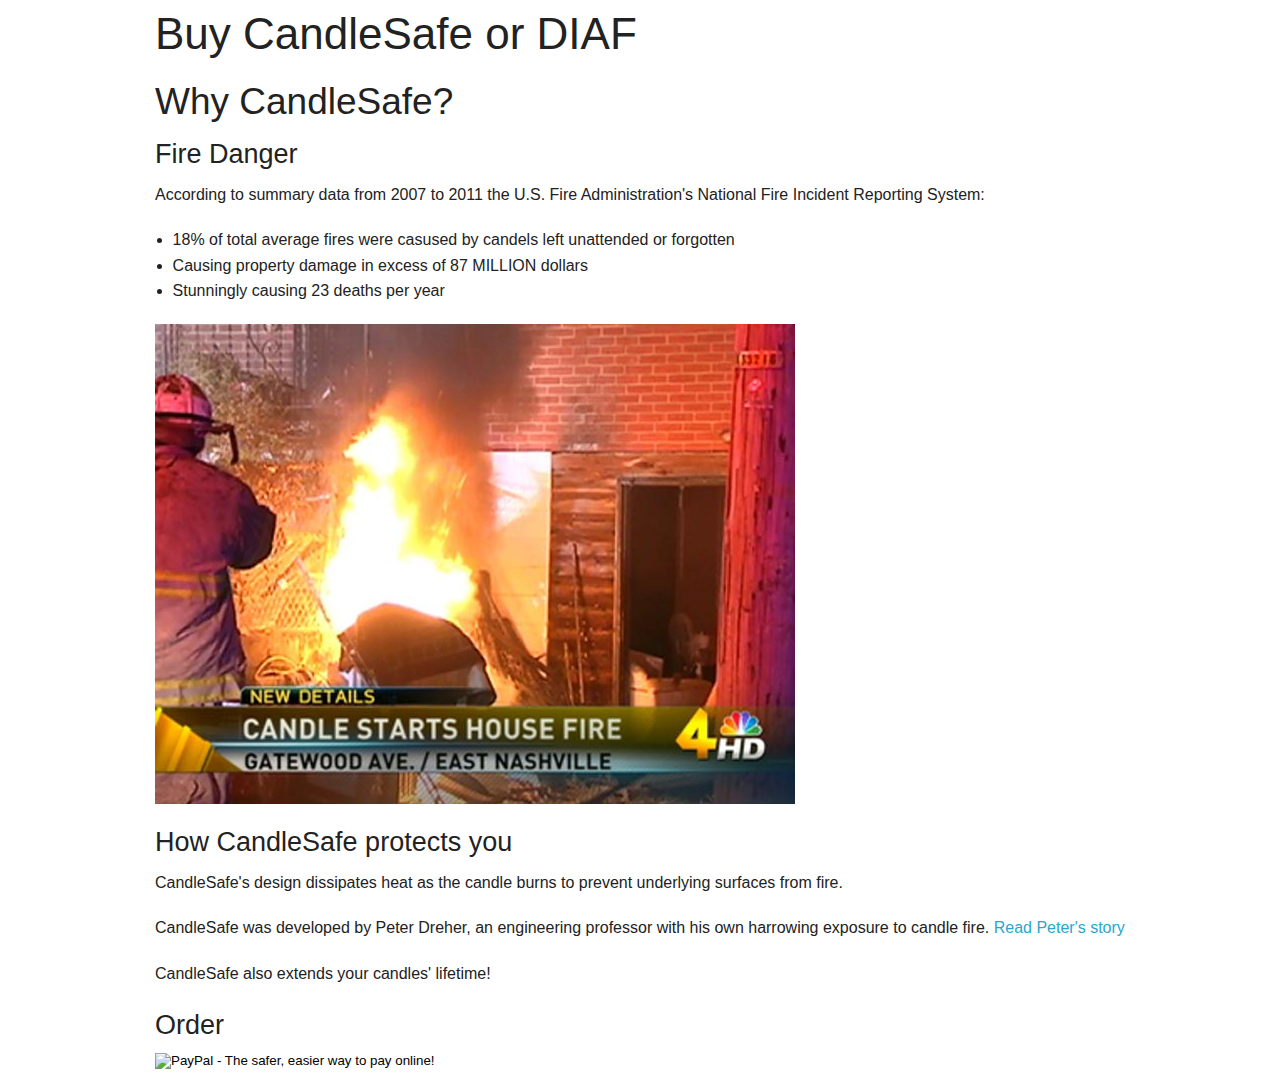
==== index.html @ 8c15b743 "added images" ====
<!doctype html>
<html class="no-js" lang="en">
  <head>
    <meta charset="utf-8" />
    <meta name="viewport" content="width=device-width, initial-scale=1.0" />
    <title>CandleSafe | Welcome</title>
    <link rel="stylesheet" href="css/foundation.css" />
    <script src="js/vendor/modernizr.js"></script>
  </head>
  <body>
    
    <div class="row">
      <div class="large-12 columns">
        <h1>Buy CandleSafe or DIAF</h1>
      </div>
    </div>
    
    <div class="row">
      <div class="large-12 columns">
        <h2>Why CandleSafe?</h2>
          <h3>Fire Danger</h3>
          <p>
          According to summary data from 2007 to 2011 the 
          U.S. Fire Administration's National Fire Incident Reporting System:
          <ul>
            <li>18% of total average fires were casused by candels left unattended or forgotten</li>
            <li>Causing property damage in excess of 87 MILLION dollars</li>
            <li>Stunningly causing 23 deaths per year</li>
          </ul>
          <img src="img/house fire 1.jpg" alt="News image: Candle causes house fire"></img>
          </p> 
          <h3>How CandleSafe protects you</h3>
          <p>CandleSafe's design dissipates heat as the candle burns
          to prevent underlying surfaces from fire.</p>
          <p>CandleSafe was developed by Peter Dreher, an engineering 
          professor with his own harrowing exposure to candle fire.
          <a href="">Read Peter's story</a>
           </p>
          <p>CandleSafe also extends your candles' lifetime!
          </p>
	        	  <h3>Order</h3>
	        	  <form action="https://www.paypal.com/cgi-bin/webscr" method="post" target="_top">
<input type="hidden" name="cmd" value="_s-xclick">
<input type="hidden" name="encrypted" value="-----BEGIN [base64]/rThGxox4tvaNajs5/fW5aGWT89pIpaOR5FAz/vbCfoxZYwm0j5lKzeY3lwnKjnrcAnr1asnTsLb60r8hqjAML9f7hF3N99t/N26qXnDW1a/35GDB02J5kDDAKMNSPpG3AcKhux9IeZbCXxxKNqaJWwG5OpvZcY75YjkrGpDELMAkGBSsOAwIaBQAwgfwGCSqGSIb3DQEHATAUBggqhkiG9w0DBwQIVr1YUUwdixKAgdi7j2sOBVm+vCXhFAZYm+EOY7REAl+YhX4wZd95Lal/cEPNQMtJr6wbZuYlfOintGjddIhawhjklfFAYzoUrWfOHxhj7deryNPX4A/Zt7LbNIYT9iJdkY1owR2KMJJICTdS66BHMkvOFxTehhUEDP/x4H0StTAIcqhxIEZ92nZuwd5jP4/C2wdl38kXwnPGZIabLgtmf63MCDAOYmsoVfHH0pfCtPw0G8wjnwg+J/vIHRryvfx0ACE8SAjKoxCAX6ctzA6R8+imKL8wDjzSOm7poqUh3/tD/[base64]/hJl66/RGqrj5rFb08sAABNTzDTiqqNpJeBsYs/[base64]/MA0GCSqGSIb3DQEBBQUAA4GBAIFfOlaagFrl71+jq6OKidbWFSE+Q4FqROvdgIONth+8kSK//Y/4ihuE4Ymvzn5ceE3S/[base64]/QSK9u86Q50ufuuv7P8lwlCv1qVWkVk2m4V6rpPItWVQrZ/d9vi3bPMJi6LlXGlzRlW/EuNzvgYuFoOh4FYcqz5wazeRa8+Tsu6Ym4PPImUy9d1pk2q1HqQLc0-----END PKCS7-----
">
<input type="image" src="https://www.paypalobjects.com/en_US/i/btn/btn_buynowCC_LG.gif" border="0" name="submit" alt="PayPal - The safer, easier way to pay online!">
<img alt="" border="0" src="https://www.paypalobjects.com/en_US/i/scr/pixel.gif" width="1" height="1">
</form>
      </div>
    </div>
    
    <script src="js/vendor/jquery.js"></script>
    <script src="js/foundation.min.js"></script>
    <script>
      $(document).foundation();
    </script>
  </body>
</html>
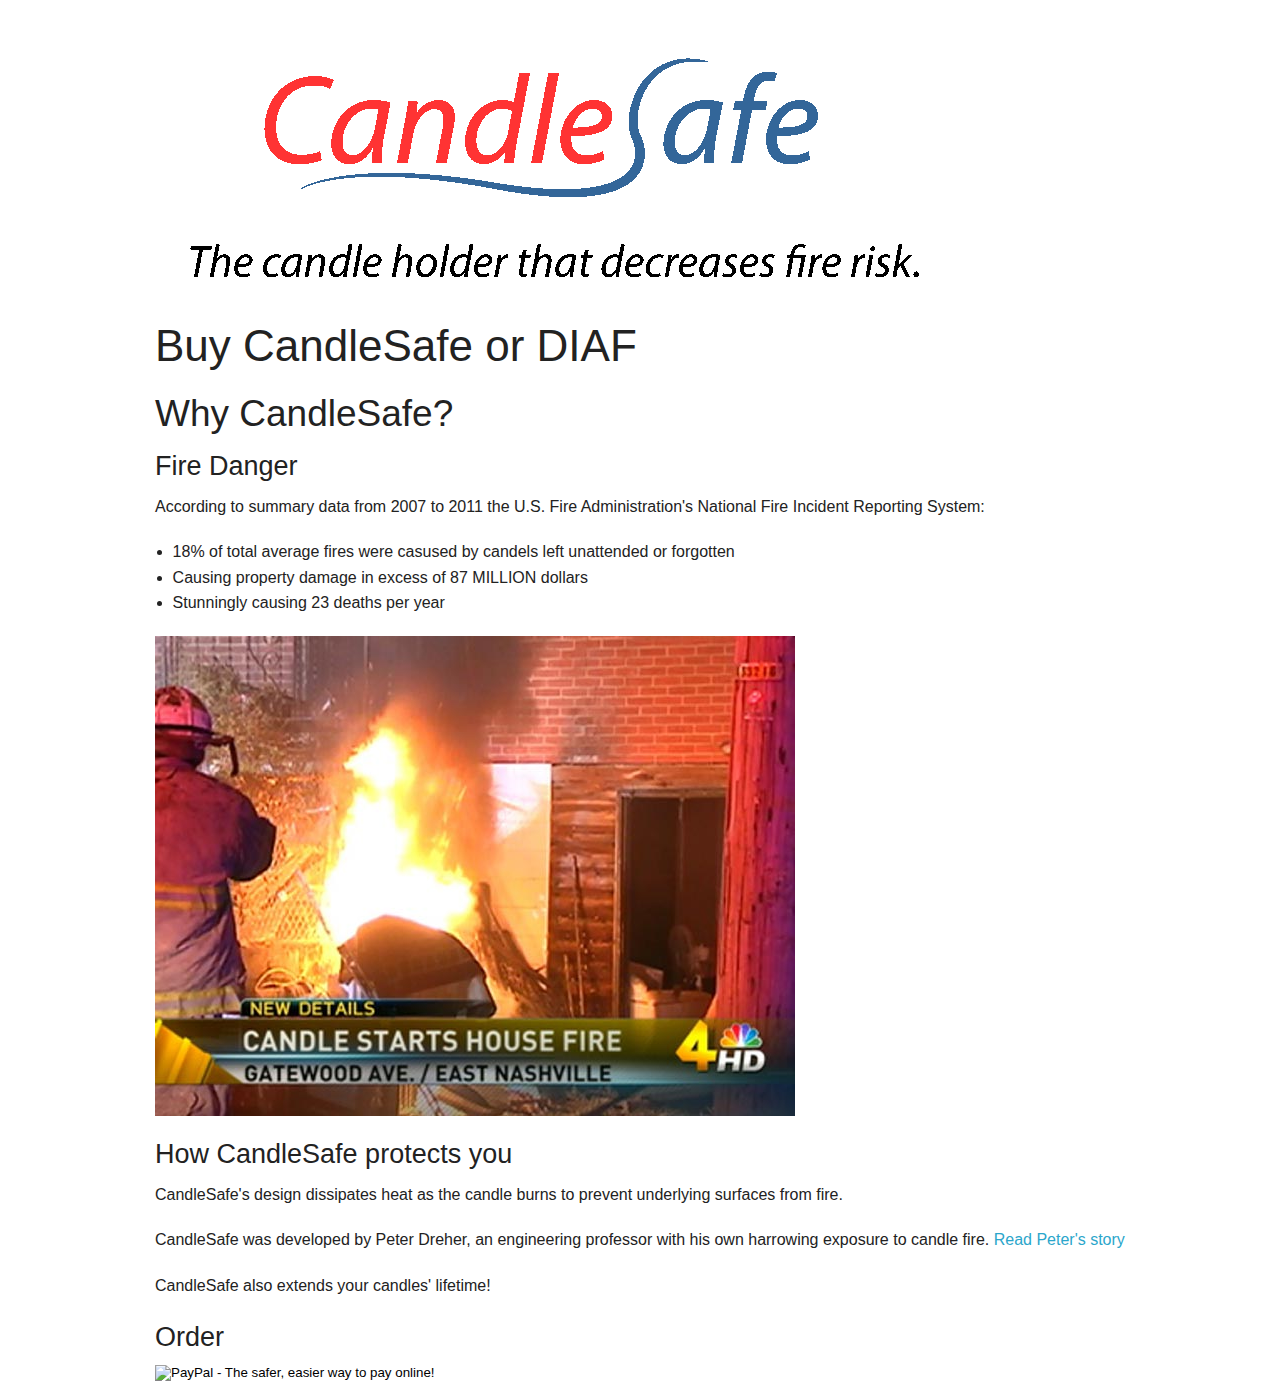
==== commit f528644f: "Fine, do not DIAF" ====
--- a/index.html
+++ b/index.html
@@ -11,11 +11,13 @@
     
     <div class="row">
       <div class="large-12 columns">
+        <img src="img/CandleSafeLogo.gif" 
+        alt="CandleSafe: The candle holder that decreases fire risk."/>
         <h1>Buy CandleSafe or DIAF</h1>
       </div>
     </div>
     
-    <div class="row">
+    <div class="row">	
       <div class="large-12 columns">
         <h2>Why CandleSafe?</h2>
           <h3>Fire Danger</h3>
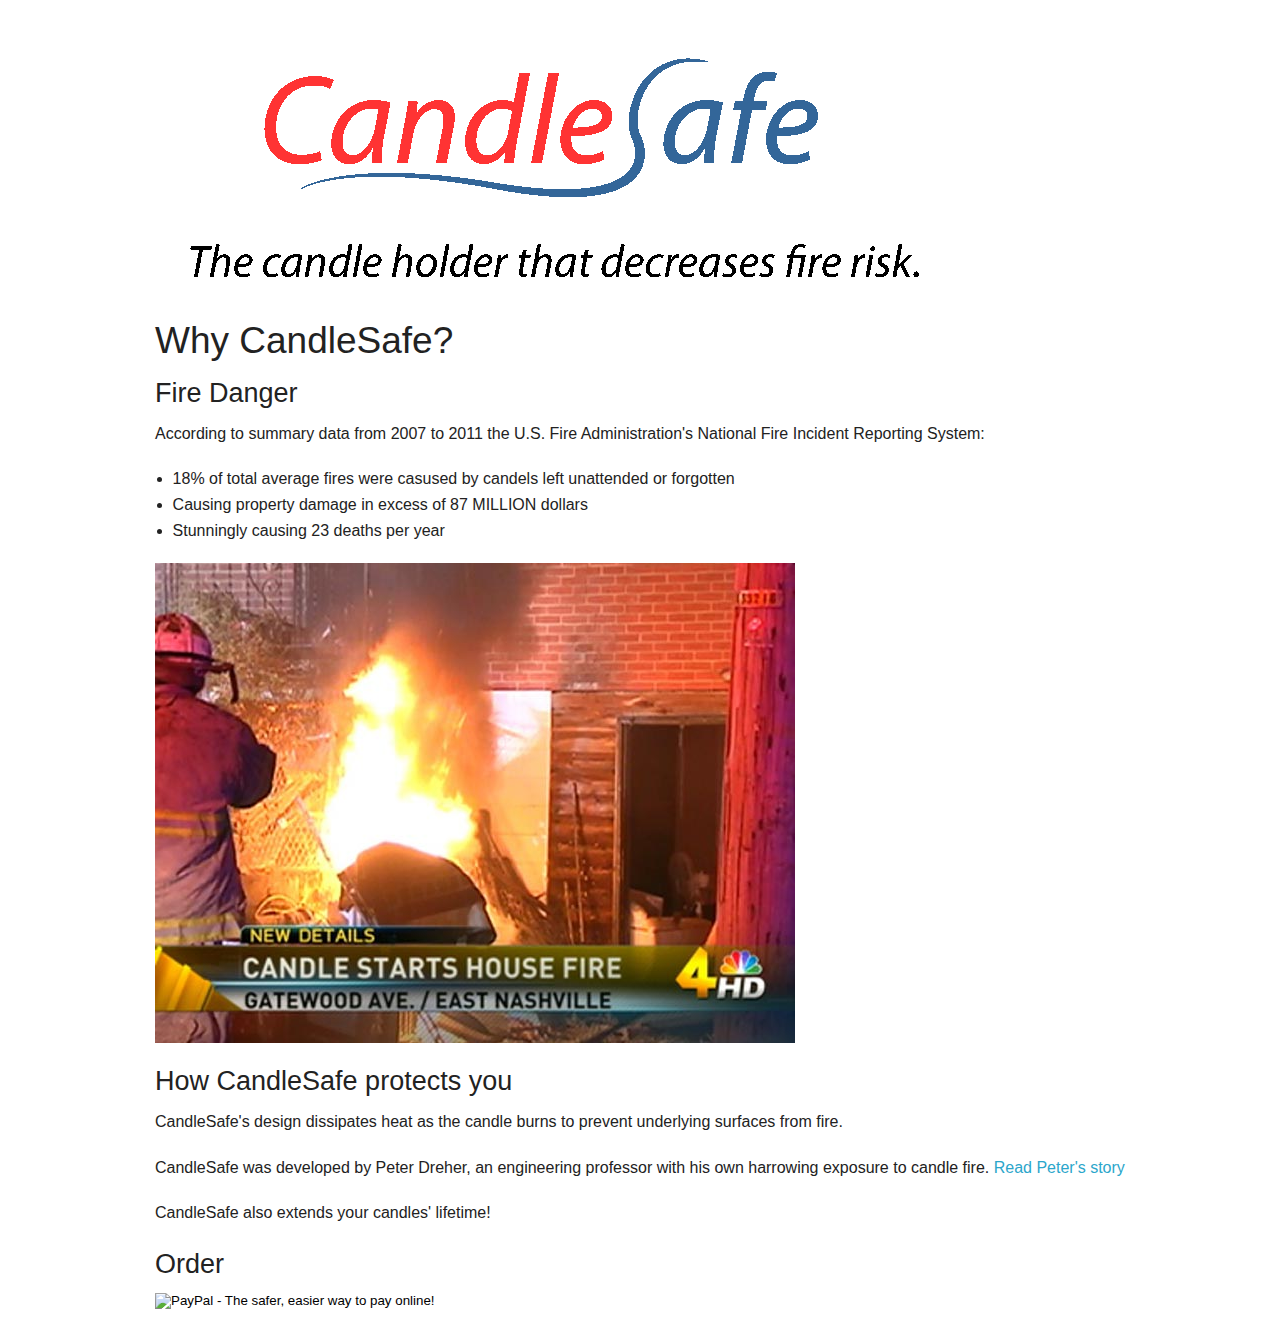
==== commit 98c75583: "oops, try again to remove DIAF" ====
--- a/index.html
+++ b/index.html
@@ -13,7 +13,6 @@
       <div class="large-12 columns">
         <img src="img/CandleSafeLogo.gif" 
         alt="CandleSafe: The candle holder that decreases fire risk."/>
-        <h1>Buy CandleSafe or DIAF</h1>
       </div>
     </div>
     
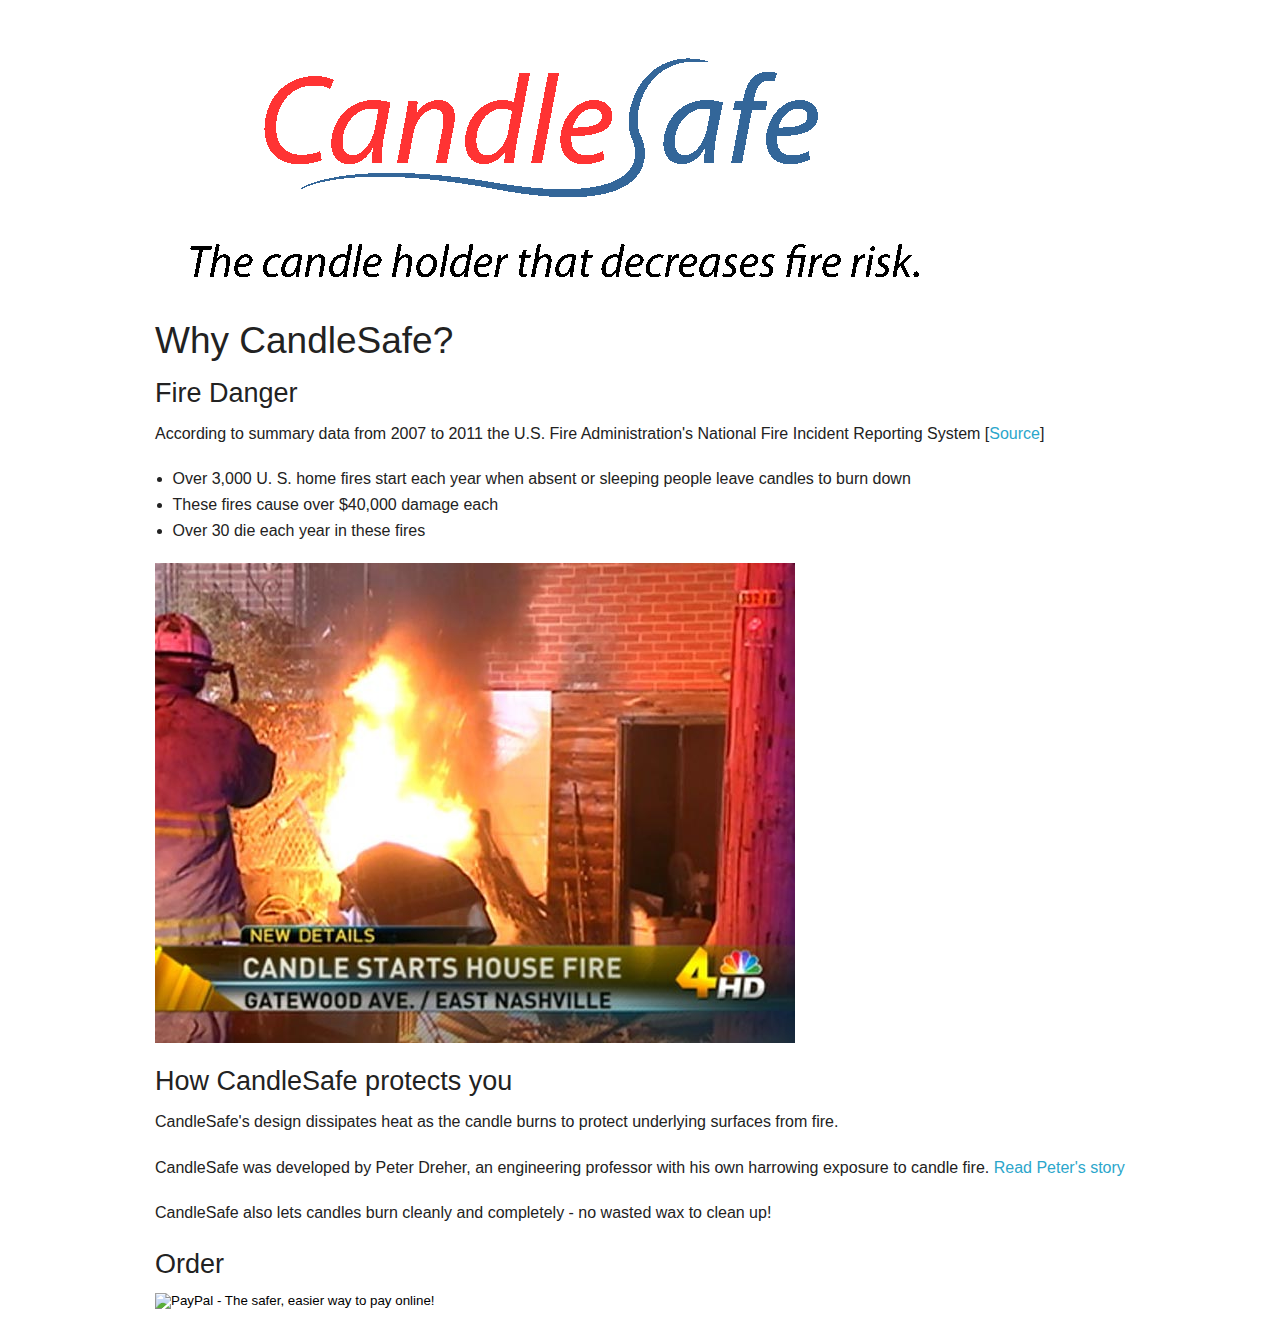
==== commit 23858326: "Added sleeping victim stats" ====
--- a/index.html
+++ b/index.html
@@ -22,22 +22,25 @@
           <h3>Fire Danger</h3>
           <p>
           According to summary data from 2007 to 2011 the 
-          U.S. Fire Administration's National Fire Incident Reporting System:
+          U.S. Fire Administration's National Fire Incident Reporting System
+          [<a href="http://www.nfpa.org/~/media/files/research/nfpa%20reports/major%20causes/oscandles.pdf">Source</a>]
           <ul>
-            <li>18% of total average fires were casused by candels left unattended or forgotten</li>
-            <li>Causing property damage in excess of 87 MILLION dollars</li>
-            <li>Stunningly causing 23 deaths per year</li>
+            <li>Over 3,000 U. S. home fires start each year when absent or sleeping
+            people leave candles to burn down</li>
+            <li>These fires cause over $40,000 damage each</li>
+            <li>Over 30 die each year in these fires</li>
           </ul>
           <img src="img/house fire 1.jpg" alt="News image: Candle causes house fire"></img>
           </p> 
           <h3>How CandleSafe protects you</h3>
           <p>CandleSafe's design dissipates heat as the candle burns
-          to prevent underlying surfaces from fire.</p>
+          to protect underlying surfaces from fire.</p>
           <p>CandleSafe was developed by Peter Dreher, an engineering 
           professor with his own harrowing exposure to candle fire.
           <a href="">Read Peter's story</a>
            </p>
-          <p>CandleSafe also extends your candles' lifetime!
+          <p>CandleSafe also lets candles burn cleanly and completely - 
+          no wasted wax to clean up!
           </p>
 	        	  <h3>Order</h3>
 	        	  <form action="https://www.paypal.com/cgi-bin/webscr" method="post" target="_top">
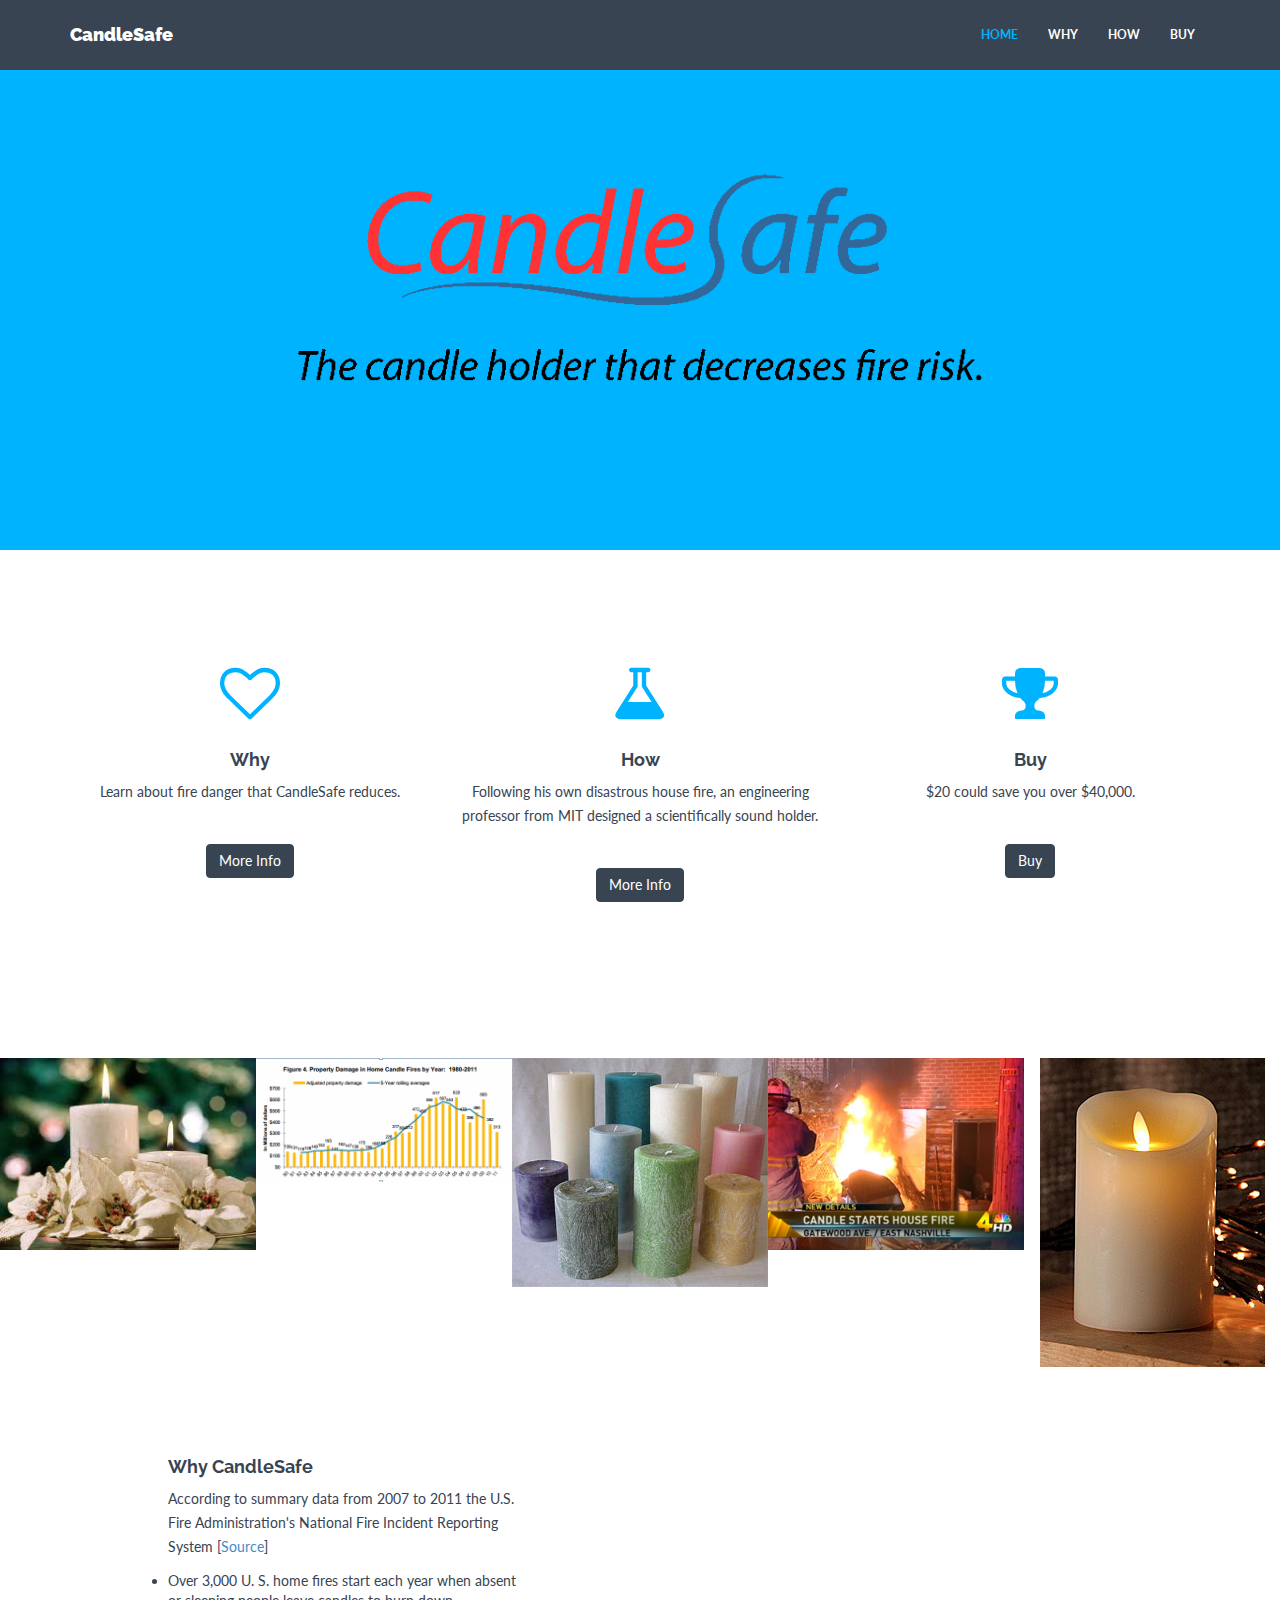
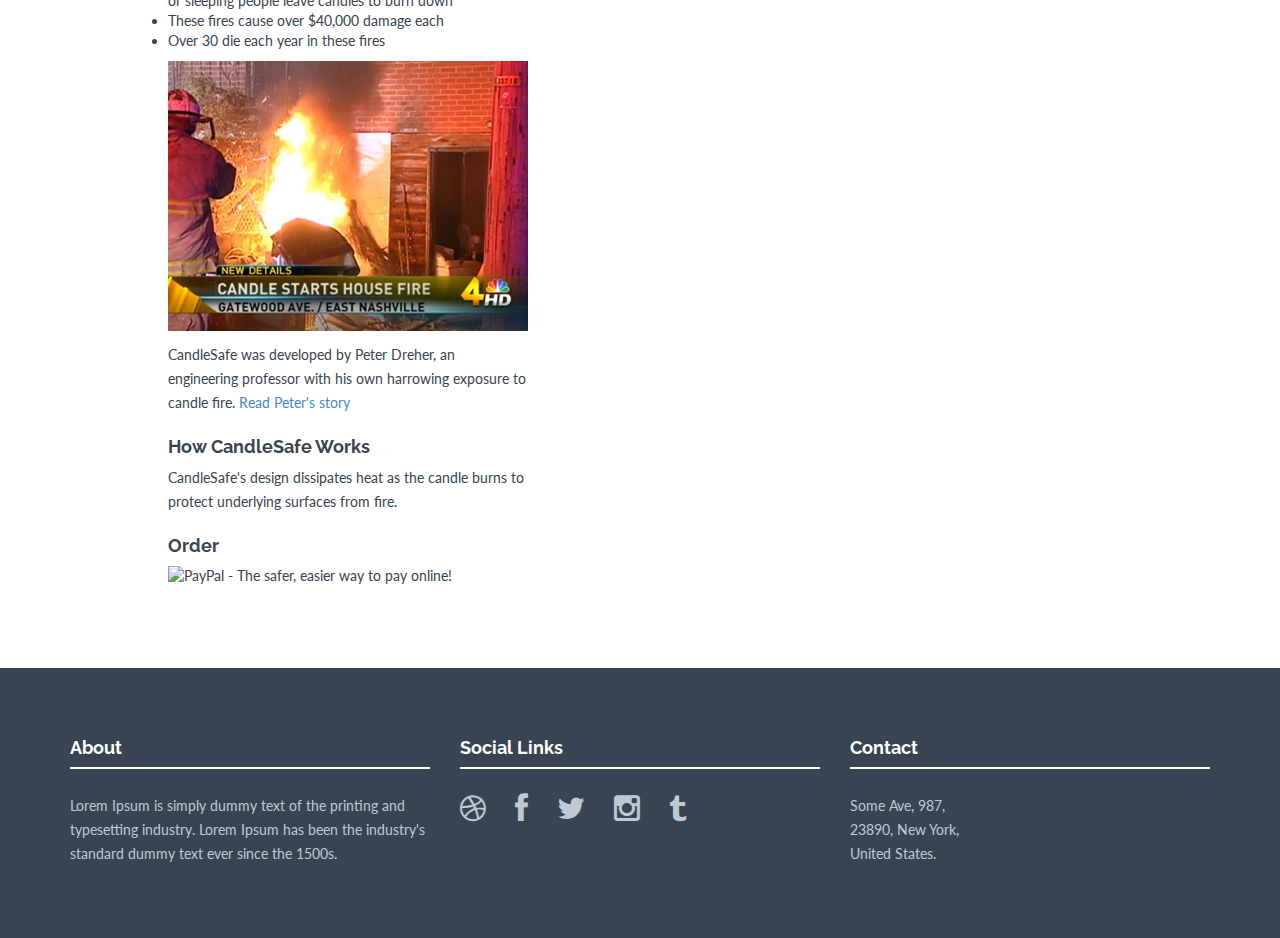
==== commit be5c4adf: "switched theme" ====
--- a/index.html
+++ b/index.html
@@ -1,25 +1,193 @@
-<!doctype html>
-<html class="no-js" lang="en">
+<!DOCTYPE html>
+<html lang="en">
   <head>
-    <meta charset="utf-8" />
-    <meta name="viewport" content="width=device-width, initial-scale=1.0" />
-    <title>CandleSafe | Welcome</title>
-    <link rel="stylesheet" href="css/foundation.css" />
-    <script src="js/vendor/modernizr.js"></script>
+    <meta charset="utf-8">
+    <meta http-equiv="X-UA-Compatible" content="IE=edge">
+    <meta name="viewport" content="width=device-width, initial-scale=1">
+    <meta name="description" content="">
+    <meta name="author" content="Catherine" >
+    <link rel="shortcut icon" href="assets/ico/favicon.ico">
+
+    <title>CandleSafe: The candle holder that decreases fire risk</title>
+
+    <!-- Bootstrap core CSS -->
+    <link href="assets/css/bootstrap.css" rel="stylesheet">
+
+    <!-- Custom styles for this template -->
+    <link href="assets/css/style.css" rel="stylesheet">
+    <link href="assets/css/font-awesome.min.css" rel="stylesheet">
+
+
+    <!-- Just for debugging purposes. Don't actually copy this line! -->
+    <!--[if lt IE 9]><script src="../../assets/js/ie8-responsive-file-warning.js"></script><![endif]-->
+
+    <!-- HTML5 shim and Respond.js IE8 support of HTML5 elements and media queries -->
+    <!--[if lt IE 9]>
+      <script src="https://oss.maxcdn.com/libs/html5shiv/3.7.0/html5shiv.js"></script>
+      <script src="https://oss.maxcdn.com/libs/respond.js/1.4.2/respond.min.js"></script>
+    <![endif]-->
+    
+    <script src="assets/js/modernizr.js"></script>
   </head>
+
   <body>
-    
-    <div class="row">
-      <div class="large-12 columns">
-        <img src="img/CandleSafeLogo.gif" 
-        alt="CandleSafe: The candle holder that decreases fire risk."/>
+
+    <!-- Fixed navbar -->
+    <div class="navbar navbar-default navbar-fixed-top" role="navigation">
+      <div class="container">
+        <div class="navbar-header">
+          <button type="button" class="navbar-toggle" data-toggle="collapse" data-target=".navbar-collapse">
+            <span class="sr-only">Toggle navigation</span>
+            <span class="icon-bar"></span>
+            <span class="icon-bar"></span>
+            <span class="icon-bar"></span>
+          </button>
+          <a class="navbar-brand" href="index.html">CandleSafe</a>
+        </div>
+        <div class="navbar-collapse collapse navbar-right">
+          <ul class="nav navbar-nav">
+            <li class="active"><a href="index.html">HOME</a></li>
+            <li><a href="#why">WHY</a></li>
+            <li><a href="#how">HOW</a></li>
+            <li><a href="#buy">BUY</a></li>
+          </ul>
+        </div><!--/.nav-collapse -->
       </div>
     </div>
-    
-    <div class="row">	
-      <div class="large-12 columns">
-        <h2>Why CandleSafe?</h2>
-          <h3>Fire Danger</h3>
+
+	<!-- *****************************************************************************************************************
+	 HEADERWRAP
+	 ***************************************************************************************************************** -->
+	<div id="headerwrap">
+	    <div class="container">
+			<div class="row">
+				<div class="col-lg-8 col-lg-offset-2">		
+		        <h1>				
+		        <img src="img/CandleSafeLogo.gif" 
+		        alt="CandleSafe: The candle holder that decreases fire risk."/>
+		        </h1>			
+				</div>
+			</div><!-- /row -->
+	    </div> <!-- /container -->
+	</div><!-- /headerwrap -->
+
+	<!-- *****************************************************************************************************************
+	 SERVICE LOGOS
+	 ***************************************************************************************************************** -->
+	 <div id="service">
+	 	<div class="container">
+ 			<div class="row centered">
+ 				<div class="col-md-4">
+ 					<i class="fa fa-heart-o"></i>
+ 					<h4>Why</h4>
+ 					<p>Learn about fire danger that CandleSafe reduces.</p>
+ 					<p><br/><a href="#why" class="btn btn-theme">More Info</a></p>
+ 				</div>
+ 				<div class="col-md-4">
+ 					<i class="fa fa-flask"></i>
+ 					<h4>How</h4>
+ 					<p>Following his own disastrous house fire, an engineering
+ 					professor from MIT designed a scientifically sound holder.
+ 					<p><br/><a href="#how" class="btn btn-theme">More Info</a></p>
+ 				</div>
+ 				<div class="col-md-4">
+ 					<i class="fa fa-trophy"></i>
+ 					<h4>Buy</h4>
+ 					<p>$20 could save you over $40,000.</p>
+ 					<p><br/><a href="#buy" class="btn btn-theme">Buy</a></p>
+ 				</div>		 				
+	 		</div>
+	 	</div><! --/container -->
+	 </div><! --/service -->
+	 
+	<!-- *****************************************************************************************************************
+	 PORTFOLIO SECTION
+	 ***************************************************************************************************************** -->
+	 <div id="portfoliowrap">
+
+        <div class="portfolio-centered">
+            <div class="recentitems portfolio">
+				<div class="portfolio-item graphic-design">
+					<div class="he-wrap tpl6">
+					<img src="img/candle 2.jpg" alt="">
+						<div class="he-view">
+							<div class="bg a0" data-animate="fadeIn">
+                                <h3 class="a1" data-animate="fadeInDown">Buy</h3>
+                                <a data-rel="prettyPhoto" href="img/candle 2.jpg" class="dmbutton a2" data-animate="fadeInUp"><i class="fa fa-search"></i></a>
+                                <a href="#buy" class="dmbutton a2" data-animate="fadeInUp"><i class="fa fa-link"></i></a>
+                        	</div><!-- he bg -->
+						</div><!-- he view -->		
+					</div><!-- he wrap -->
+				</div><!-- end col-12 -->
+                            
+                <div class="portfolio-item web-design">
+                    <div class="he-wrap tpl6">
+					<img src="img/property_damage.gif" alt="Property damage from candle fires">
+						<div class="he-view">
+							<div class="bg a0" data-animate="fadeIn">
+                                <h3 class="a1" data-animate="fadeInDown">Why</h3>
+                                <a data-rel="prettyPhoto" href="img/property_damage.gif" class="dmbutton a2" data-animate="fadeInUp"><i class="fa fa-search"></i></a>
+                                <a href="#why" class="dmbutton a2" data-animate="fadeInUp"><i class="fa fa-link"></i></a>
+                        	</div><!-- he bg -->
+						</div><!-- he view -->		
+					</div><!-- he wrap -->
+				</div><!-- end col-12 -->
+        
+                <div class="portfolio-item graphic-design">
+                    <div class="he-wrap tpl6">
+					<img src="img/candle 3.jpg" alt="">
+						<div class="he-view">
+							<div class="bg a0" data-animate="fadeIn">
+                                <h3 class="a1" data-animate="fadeInDown">Buy</h3>
+                                <a data-rel="prettyPhoto" href="img/candle 3.jpg" class="dmbutton a2" data-animate="fadeInUp"><i class="fa fa-search"></i></a>
+                                <a href="#buy" class="dmbutton a2" data-animate="fadeInUp"><i class="fa fa-link"></i></a>
+                        	</div><!-- he bg -->
+						</div><!-- he view -->		
+					</div><!-- he wrap -->
+				</div><!-- end col-12 -->
+        
+                <div class="portfolio-item graphic-design">
+                    <div class="he-wrap tpl6">
+					<img src="img/house fire 1.jpg" alt="">
+						<div class="he-view">
+							<div class="bg a0" data-animate="fadeIn">
+                                <h3 class="a1" data-animate="fadeInDown">Why</h3>
+                                <a data-rel="prettyPhoto" href="img/house fire 1.jpg" class="dmbutton a2" data-animate="fadeInUp"><i class="fa fa-search"></i></a>
+                                <a href="#why" class="dmbutton a2" data-animate="fadeInUp"><i class="fa fa-link"></i></a>
+                        	</div><!-- he bg -->
+						</div><!-- he view -->		
+					</div><!-- he wrap -->
+				</div><!-- end col-12 -->
+                                        
+                <div class="portfolio-item books">
+                    <div class="he-wrap tpl6">
+					<img src="img/candle - nice.jpg" alt="">
+						<div class="he-view">
+							<div class="bg a0" data-animate="fadeIn">
+                                <h3 class="a1" data-animate="fadeInDown">Buy</h3>
+                                <a data-rel="prettyPhoto" href="img/candle - nice.jpg" class="dmbutton a2" data-animate="fadeInUp"><i class="fa fa-search"></i></a>
+                                <a href="#buy" class="dmbutton a2" data-animate="fadeInUp"><i class="fa fa-link"></i></a>
+                        	</div><!-- he bg -->
+						</div><!-- he view -->		
+					</div><!-- he wrap -->
+				</div><!-- end col-12 -->
+                                    
+                    
+            </div><!-- portfolio -->
+        </div><!-- portfolio container -->
+	 </div><!--/Portfoliowrap -->
+	 
+	 
+	<!-- *****************************************************************************************************************
+	 MIDDLE CONTENT
+	 ***************************************************************************************************************** -->
+
+	 <div class="container mtb">
+	 
+	 	<div class="row">
+	 		<div class="col-lg-4 col-lg-offset-1" id="why">
+	 		   
+		 		<h4>Why CandleSafe</h4>
           <p>
           According to summary data from 2007 to 2011 the 
           U.S. Fire Administration's National Fire Incident Reporting System
@@ -32,17 +200,33 @@
           </ul>
           <img src="img/house fire 1.jpg" alt="News image: Candle causes house fire"></img>
           </p> 
-          <h3>How CandleSafe protects you</h3>
-          <p>CandleSafe's design dissipates heat as the candle burns
-          to protect underlying surfaces from fire.</p>
+          
           <p>CandleSafe was developed by Peter Dreher, an engineering 
           professor with his own harrowing exposure to candle fire.
           <a href="">Read Peter's story</a>
            </p>
-          <p>CandleSafe also lets candles burn cleanly and completely - 
-          no wasted wax to clean up!
-          </p>
-	        	  <h3>Order</h3>
+          
+       	</div>
+	 	</div><! --/row -->
+	 	
+
+	 	<div class="row">
+	 		<div class="col-lg-4 col-lg-offset-1" id="how">
+	 		   
+		 		<h4>How CandleSafe Works</h4>
+          
+          <p>CandleSafe's design dissipates heat as the candle burns
+          to protect underlying surfaces from fire.</p>
+          
+       	</div>
+	 	</div><! --/row -->
+	 	
+
+	 	<div class="row">
+	 		<div class="col-lg-4 col-lg-offset-1" id="buy">
+	 		   
+		 		<h4>Order</h4>
+          
 	        	  <form action="https://www.paypal.com/cgi-bin/webscr" method="post" target="_top">
 <input type="hidden" name="cmd" value="_s-xclick">
 <input type="hidden" name="encrypted" value="-----BEGIN [base64]/rThGxox4tvaNajs5/fW5aGWT89pIpaOR5FAz/vbCfoxZYwm0j5lKzeY3lwnKjnrcAnr1asnTsLb60r8hqjAML9f7hF3N99t/N26qXnDW1a/35GDB02J5kDDAKMNSPpG3AcKhux9IeZbCXxxKNqaJWwG5OpvZcY75YjkrGpDELMAkGBSsOAwIaBQAwgfwGCSqGSIb3DQEHATAUBggqhkiG9w0DBwQIVr1YUUwdixKAgdi7j2sOBVm+vCXhFAZYm+EOY7REAl+YhX4wZd95Lal/cEPNQMtJr6wbZuYlfOintGjddIhawhjklfFAYzoUrWfOHxhj7deryNPX4A/Zt7LbNIYT9iJdkY1owR2KMJJICTdS66BHMkvOFxTehhUEDP/x4H0StTAIcqhxIEZ92nZuwd5jP4/C2wdl38kXwnPGZIabLgtmf63MCDAOYmsoVfHH0pfCtPw0G8wjnwg+J/vIHRryvfx0ACE8SAjKoxCAX6ctzA6R8+imKL8wDjzSOm7poqUh3/tD/[base64]/hJl66/RGqrj5rFb08sAABNTzDTiqqNpJeBsYs/[base64]/MA0GCSqGSIb3DQEBBQUAA4GBAIFfOlaagFrl71+jq6OKidbWFSE+Q4FqROvdgIONth+8kSK//Y/4ihuE4Ymvzn5ceE3S/[base64]/QSK9u86Q50ufuuv7P8lwlCv1qVWkVk2m4V6rpPItWVQrZ/d9vi3bPMJi6LlXGlzRlW/EuNzvgYuFoOh4FYcqz5wazeRa8+Tsu6Ym4PPImUy9d1pk2q1HqQLc0-----END PKCS7-----
@@ -50,13 +234,142 @@
 <input type="image" src="https://www.paypalobjects.com/en_US/i/btn/btn_buynowCC_LG.gif" border="0" name="submit" alt="PayPal - The safer, easier way to pay online!">
 <img alt="" border="0" src="https://www.paypalobjects.com/en_US/i/scr/pixel.gif" width="1" height="1">
 </form>
-      </div>
-    </div>
-    
-    <script src="js/vendor/jquery.js"></script>
-    <script src="js/foundation.min.js"></script>
+          
+       	</div>
+	 	</div><! --/row -->
+	 	
+	 </div><! --/container -->
+
+	<!-- *****************************************************************************************************************
+	 FOOTER
+	 ***************************************************************************************************************** -->
+	 <div id="footerwrap">
+	 	<div class="container">
+		 	<div class="row">
+		 		<div class="col-lg-4">
+		 			<h4>About</h4>
+		 			<div class="hline-w"></div>
+		 			<p>Lorem Ipsum is simply dummy text of the printing and typesetting industry. Lorem Ipsum has been the industry's standard dummy text ever since the 1500s.</p>
+		 		</div>
+		 		<div class="col-lg-4">
+		 			<h4>Social Links</h4>
+		 			<div class="hline-w"></div>
+		 			<p>
+		 				<a href="#"><i class="fa fa-dribbble"></i></a>
+		 				<a href="#"><i class="fa fa-facebook"></i></a>
+		 				<a href="#"><i class="fa fa-twitter"></i></a>
+		 				<a href="#"><i class="fa fa-instagram"></i></a>
+		 				<a href="#"><i class="fa fa-tumblr"></i></a>
+		 			</p>
+		 		</div>
+		 		<div class="col-lg-4">
+		 			<h4>Contact</h4>
+		 			<div class="hline-w"></div>
+		 			<p>
+		 				Some Ave, 987,<br/>
+		 				23890, New York,<br/>
+		 				United States.<br/>
+		 			</p>
+		 		</div>
+		 	
+		 	</div><! --/row -->
+	 	</div><! --/container -->
+	 </div><! --/footerwrap -->
+	 
+    <!-- Bootstrap core JavaScript
+    ================================================== -->
+    <!-- Placed at the end of the document so the pages load faster -->
+    <script src="https://ajax.googleapis.com/ajax/libs/jquery/1.11.0/jquery.min.js"></script>
+    <script src="assets/js/bootstrap.min.js"></script>
+	<script src="assets/js/retina-1.1.0.js"></script>
+	<script src="assets/js/jquery.hoverdir.js"></script>
+	<script src="assets/js/jquery.hoverex.min.js"></script>
+	<script src="assets/js/jquery.prettyPhoto.js"></script>
+  	<script src="assets/js/jquery.isotope.min.js"></script>
+  	<script src="assets/js/custom.js"></script>
+
+
     <script>
-      $(document).foundation();
-    </script>
+// Portfolio
+(function($) {
+	"use strict";
+	var $container = $('.portfolio'),
+		$items = $container.find('.portfolio-item'),
+		portfolioLayout = 'fitRows';
+		
+		if( $container.hasClass('portfolio-centered') ) {
+			portfolioLayout = 'masonry';
+		}
+				
+		$container.isotope({
+			filter: '*',
+			animationEngine: 'best-available',
+			layoutMode: portfolioLayout,
+			animationOptions: {
+			duration: 750,
+			easing: 'linear',
+			queue: false
+		},
+		masonry: {
+		}
+		}, refreshWaypoints());
+		
+		function refreshWaypoints() {
+			setTimeout(function() {
+			}, 1000);   
+		}
+				
+		$('nav.portfolio-filter ul a').on('click', function() {
+				var selector = $(this).attr('data-filter');
+				$container.isotope({ filter: selector }, refreshWaypoints());
+				$('nav.portfolio-filter ul a').removeClass('active');
+				$(this).addClass('active');
+				return false;
+		});
+		
+		function getColumnNumber() { 
+			var winWidth = $(window).width(), 
+			columnNumber = 1;
+		
+			if (winWidth > 1200) {
+				columnNumber = 5;
+			} else if (winWidth > 950) {
+				columnNumber = 4;
+			} else if (winWidth > 600) {
+				columnNumber = 3;
+			} else if (winWidth > 400) {
+				columnNumber = 2;
+			} else if (winWidth > 250) {
+				columnNumber = 1;
+			}
+				return columnNumber;
+			}       
+			
+			function setColumns() {
+				var winWidth = $(window).width(), 
+				columnNumber = getColumnNumber(), 
+				itemWidth = Math.floor(winWidth / columnNumber);
+				
+				$container.find('.portfolio-item').each(function() { 
+					$(this).css( { 
+					width : itemWidth + 'px' 
+				});
+			});
+		}
+		
+		function setPortfolio() { 
+			setColumns();
+			$container.isotope('reLayout');
+		}
+			
+		$container.imagesLoaded(function () { 
+			setPortfolio();
+		});
+		
+		$(window).on('resize', function () { 
+		setPortfolio();          
+	});
+})(jQuery);
+</script>
   </body>
 </html>
--- a/assets/css/style.css
+++ b/assets/css/style.css
@@ -0,0 +1,460 @@
+/*	################################################################
+
+	Author: Carlos Alvarez
+	URL: http://alvarez.is
+
+	Project Name: SOLID - Bootstrap 3 Theme
+	Version: 1.0
+	URL: http://alvarez.is
+	
+################################################################# */ 
+@import url(http://fonts.googleapis.com/css?family=Raleway:400,700,900);
+@import url(http://fonts.googleapis.com/css?family=Lato:400,900);
+@import url("prettyPhoto.css") screen;
+@import url("hoverex-all.css") screen;
+
+/*	################################################################
+	1. GENERAL STRUCTURES
+################################################################# */
+	* { 
+		margin: 0;
+		padding: 0px;
+	} 
+
+body { 
+	background: #ffffff; 
+	margin: 0; 
+	height: 100%; 
+	color: #384452;
+	font-family: 'Lato', sans-serif;
+	font-weight: 400;
+	}
+
+h1, h2, h3, h4, h5, h6 {
+	font-family: 'Raleway', sans-serif;
+	font-weight: 700;
+}
+
+p { 
+	padding: 0; 
+	margin-bottom: 12px; 
+	font-family: 'Lato', sans-serif;
+	font-weight: 400;
+	font-size: 14px; 
+	line-height: 24px;
+	color: #384452; 
+	margin-top: 10px; 
+}
+
+img {
+	height: auto;
+	max-width: 100%;
+}
+
+a { 
+	padding: 0;
+	margin: 0;
+	text-decoration: none; 
+	-webkit-transition: background-color .4s linear, color .4s linear;
+	-moz-transition: background-color .4s linear, color .4s linear;
+	-o-transition: background-color .4s linear, color .4s linear;
+	-ms-transition: background-color .4s linear, color .4s linear;
+	transition: background-color .4s linear, color .4s linear;
+}
+a:hover,
+a:focus {
+  text-decoration: none;
+  color:#01b2fe;
+}
+
+::-moz-selection  {
+	color: #fff;
+	text-shadow:none;
+	background:#2B2E31;
+}
+::selection {
+	color: #fff;
+	text-shadow:none;
+	background:#2B2E31;
+}
+
+.centered {
+	text-align: center
+}
+
+/*	################################################################
+	BOOTSTRAP MODIFICATIONS & TWEAKS
+################################################################# */
+.navbar {
+	min-height: 70px;
+	padding-top: 10px;
+	margin-bottom: 0px;
+}
+
+.navbar-brand {
+	font-family: 'Raleway', sans-serif;
+	font-weight: 900;
+}
+
+.navbar-header .navbar-brand {
+	color: white;
+}
+
+.navbar-default .navbar-nav > li > a {
+	color: white;
+	font-weight: 700;
+	font-size: 12px;
+}
+
+.navbar-default .navbar-nav > li > a:hover {
+	color: #00b3fe;
+}
+
+.navbar-default .navbar-nav > .active > a, .navbar-default .navbar-nav > .active > a:hover, .navbar-default .navbar-nav > .active > a:focus {
+	color: #00b3fe;
+	background-color: transparent;
+}
+
+.navbar-default {
+	background-color: #384452;
+	border-color: transparent;
+}
+
+.dropdown-menu {
+	background: #384452;
+}
+
+.dropdown-menu > li > a {
+	color: white;
+	font-weight: 700;
+	font-size: 12px;
+}
+
+.btn-theme {
+  color: #fff;
+  background-color: #384452;
+  border-color: #384452;
+  margin: 4px;
+}
+.btn-theme:hover,
+.btn-theme:focus,
+.btn-theme:active,
+.btn-theme.active,
+.open .dropdown-toggle.btn-theme {
+  color: #fff;
+  background-color: #00b3fe;
+  border-color: #00b3fe;
+}
+
+.dmbutton:hover,
+.dmbutton:active,
+.dmbutton:focus{
+	color: #ffffff;
+	background-color: #222222;
+	border-color: #ffffff;
+}
+.dmbutton {
+	background:rgba(0, 0, 0, 0);
+	border: 1px solid #ffffff;
+	color: #ffffff;
+	-webkit-border-radius: 2px;
+	border-radius: 2px;
+	padding-top: 1.025rem;
+	padding-right: 2.25rem;
+	letter-spacing:0.85px;
+	padding-bottom: 1.0875rem;
+	padding-left: 2.25rem;
+	font-size: 1.55rem;
+	cursor: pointer;
+	font-weight: normal;
+	line-height: normal;
+	margin: 0 0 1.25rem;
+	text-decoration: none;
+	text-align: center;
+	display: inline-block;
+	-webkit-transition: background-color 300ms ease-out;
+	-moz-transition: background-color 300ms ease-out;
+	transition: background-color 300ms ease-out;
+	-webkit-appearance: none;
+	font-weight: normal !important;
+}
+
+.mtb {
+	margin-top: 80px;
+	margin-bottom: 80px;
+}
+
+.mb {
+	margin-bottom: 60px;
+}
+
+.mt {
+	margin-top: 60px;
+}
+
+.hline {
+	border-bottom: 2px solid #384452;
+}
+
+.hline-w {
+	border-bottom: 2px solid #ffffff;
+	margin-bottom: 25px;
+}
+/*	################################################################
+	SITE WRAPS
+################################################################# */
+
+#headerwrap {
+	background-color: #00b3fe;
+	min-height: 550px;
+	padding-top: 100px;
+	padding-bottom: 0px;
+	text-align: center;
+}
+
+#headerwrap h3, h5 {
+	color: white;
+	font-weight: 400;
+}
+
+#headerwrap h1 {
+	color: white;
+	margin-bottom: 25px;
+}
+
+#headerwrap .img-responsive {
+	margin: 0 auto;
+}
+
+/* Services Wrap */
+#service {
+	margin-top: 100px;
+	margin-bottom: 80px;
+}
+
+#service i {
+	color: #00b3fe;
+	font-size: 60px;
+	padding: 15px;
+}
+
+/* Portfolio Wrap */
+#portfoliowrap {
+	padding-top: 60px;
+	margin-bottom: 60px;
+	display: block;
+	text-align: center
+}
+
+#portfoliowrap h3 {
+	margin-bottom: 25px;
+}
+
+.portfolio {
+	padding:0 !important;
+	margin:0 !important;
+	display:block;
+}
+
+
+.portfolio-item .title:before {border-radius:0; display:none}
+.portfolio-item p {margin:0px 0 30px;}
+.portfolio-item h3 {margin:-10px 0 10px; font-size:16px; text-transform:uppercase;}
+
+
+.tpl6 h3
+{
+	color:#fff;
+	margin:0;
+	padding:40px 5px 0;
+	font-size:16px;
+	text-transform:uppercase;
+}
+.tpl6 .dmbutton
+{
+	display:inline-block;
+	margin:30px 5px 20px 5px;
+	font-size:13px;
+}
+
+.tpl6 .bg
+{
+	height:100%;
+	width:100%;
+	background-color:#00b3fe;
+	background-color:rgba(0,179,254,.9);
+	text-align:center;
+}
+
+/* Testimonials Wrap */
+#twrap {
+	background: url(../img/t-back.jpg) no-repeat center top;
+	margin-top: 0px;
+	padding-top:60px;
+	text-align:center;
+	background-attachment: relative;
+	background-position: center center;
+	min-height: 450px;
+	width: 100%;
+	
+    -webkit-background-size: 100%;
+    -moz-background-size: 100%;
+    -o-background-size: 100%;
+    background-size: 100%;
+
+    -webkit-background-size: cover;
+    -moz-background-size: cover;
+    -o-background-size: cover;
+    background-size: cover;
+}
+
+#twrap i {
+	font-size: 50px;
+	color: white;
+	margin-bottom: 25px;
+}
+
+#twrap p {
+	color: white;
+	font-size: 15px;
+	line-height: 30px;
+}
+
+/* clients logo */
+#cwrap {
+	background: #f7f7f7;
+	margin-top: 0px;
+	padding-top: 80px;
+	padding-bottom: 100px;
+}
+
+#cwrap h3 {
+	margin-bottom: 60px;
+}
+
+/* Footer */
+#footerwrap {
+	padding-top: 60px;
+	padding-bottom: 60px;
+	background: #384452;
+}
+
+#footerwrap p {
+	color: #bfc9d3;
+}
+
+#footerwrap h4 {
+	color: white;
+}
+
+#footerwrap i {
+	font-size: 30px;
+	color: #bfc9d3;
+	padding-right: 25px;
+}
+
+#footerwrap i:hover {
+	color: #00b3fe
+}
+
+/*	################################################################
+	PAGE CONFIGURATIONS
+################################################################# */
+/* General Tweaks */
+
+#blue {
+	background: #00b3fe;
+	margin-top: 60px;
+	margin-bottom: 60px;
+	padding-top: 25px;
+	padding-bottom: 25px;
+}
+
+#blue h3 {
+	color: white;
+	margin-left: 15px;
+}
+
+.ctitle {
+	color: #00b3fe;
+	font-weight: 700;
+	margin-bottom: 15px;
+}
+
+csmall {
+	font-size: 12px;
+	color: #b3b3b3;
+}
+csmall2 {
+	font-size: 12px;
+	color: #f39c12
+}
+
+.spacing {
+	margin-top: 40px;
+	margin-bottom: 40px;
+}
+
+.badge-theme {
+	background: #00b3fe;
+}
+
+/* Contact Page */
+#contactwrap {
+	background: url(../img/contact.jpg) no-repeat center top;
+	margin-top: -60px;
+	padding-top:0px;
+	text-align:center;
+	background-attachment: relative;
+	background-position: center center;
+	min-height: 400px;
+	width: 100%;
+	
+    -webkit-background-size: 100%;
+    -moz-background-size: 100%;
+    -o-background-size: 100%;
+    background-size: 100%;
+
+    -webkit-background-size: cover;
+    -moz-background-size: cover;
+    -o-background-size: cover;
+    background-size: cover;
+}
+
+/* Blog Page */
+.popular-posts { 
+	margin: 0px;
+	padding-left: 0px;
+	}
+	
+.popular-posts li {
+	list-style: none; 
+	margin-bottom: 20px; 
+	min-height: 70px;
+}
+.popular-posts li a, 
+.popular-posts li a:hover {
+	color:#2f2f2f; 
+	text-decoration: none;
+	}
+	
+.popular-posts li img {
+	float: left; 
+	margin-right: 20px;
+	}
+	
+.popular-posts li em {
+	font-family: 'Lato', sans-serif;
+	font-size: 12px;
+	color: #b3b3b3
+	}
+
+.popular-posts p {
+	line-height: normal;
+	margin-bottom: auto;
+}	
+
+.share i {
+	padding-right: 15px;
+	font-size: 18px;
+}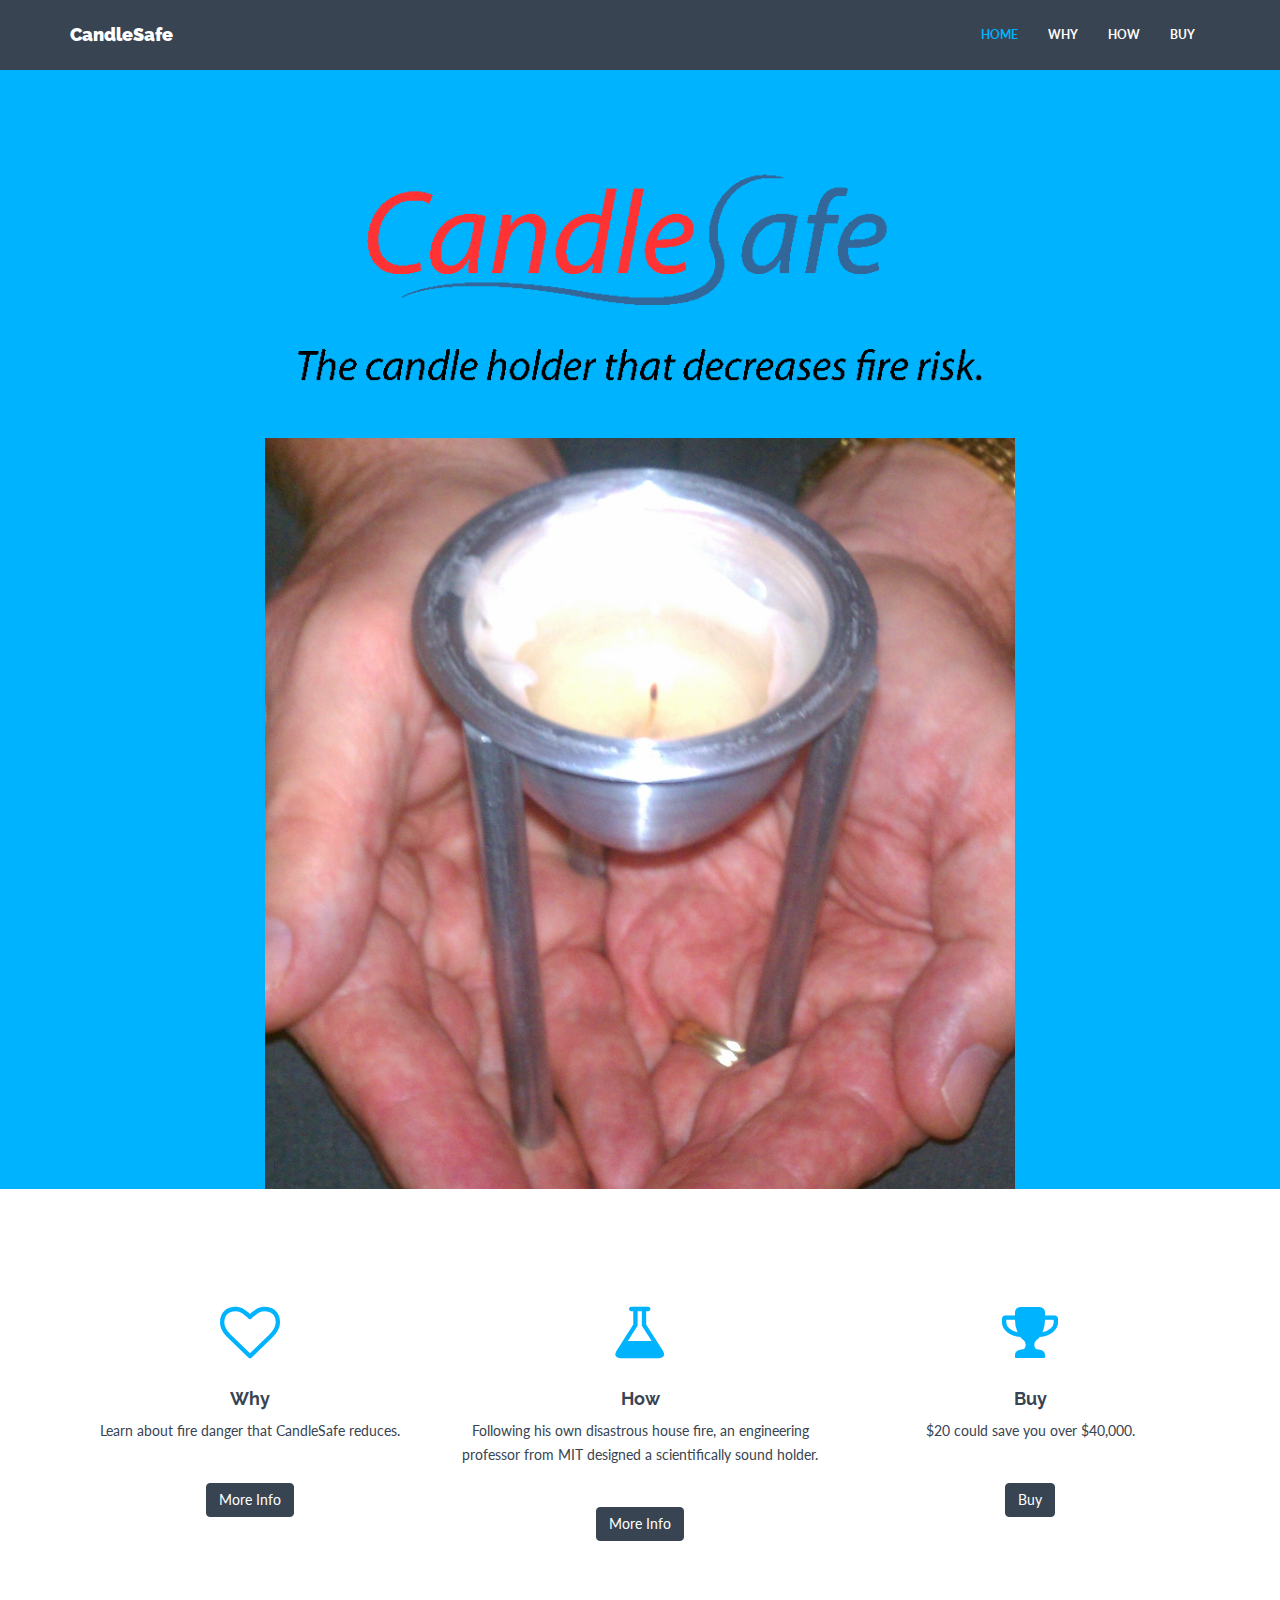
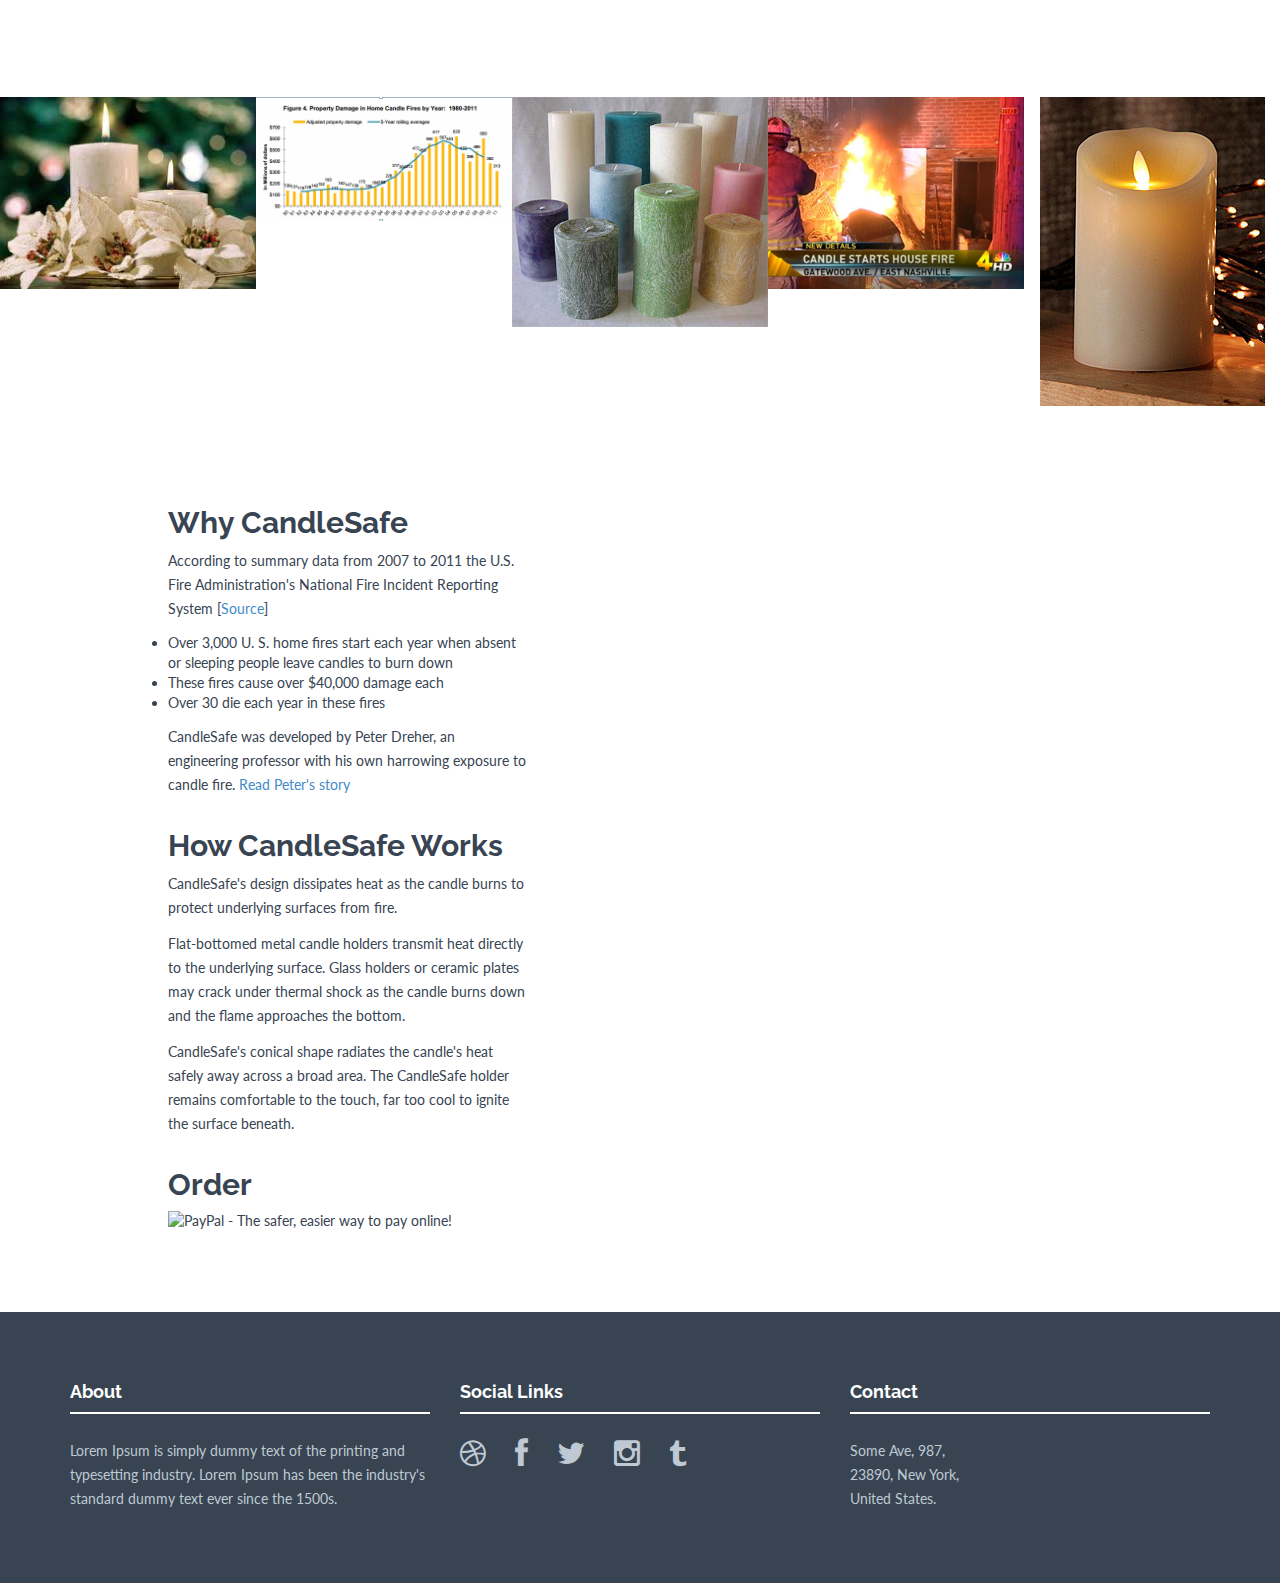
==== commit 0f224567: "Added a little explanatory text" ====
--- a/index.html
+++ b/index.html
@@ -65,7 +65,9 @@
 		        <h1>				
 		        <img src="img/CandleSafeLogo.gif" 
 		        alt="CandleSafe: The candle holder that decreases fire risk."/>
-		        </h1>			
+		        </h1>
+		        		        <img src="img/IMAG0103.jpg" 
+		        alt="CandleSafe prototype"/>
 				</div>
 			</div><!-- /row -->
 	    </div> <!-- /container -->
@@ -187,7 +189,7 @@
 	 	<div class="row">
 	 		<div class="col-lg-4 col-lg-offset-1" id="why">
 	 		   
-		 		<h4>Why CandleSafe</h4>
+		 		<h2>Why CandleSafe</h2>
           <p>
           According to summary data from 2007 to 2011 the 
           U.S. Fire Administration's National Fire Incident Reporting System
@@ -197,8 +199,7 @@
             people leave candles to burn down</li>
             <li>These fires cause over $40,000 damage each</li>
             <li>Over 30 die each year in these fires</li>
-          </ul>
-          <img src="img/house fire 1.jpg" alt="News image: Candle causes house fire"></img>
+          </ul>
           </p> 
           
           <p>CandleSafe was developed by Peter Dreher, an engineering 
@@ -213,11 +214,21 @@
 	 	<div class="row">
 	 		<div class="col-lg-4 col-lg-offset-1" id="how">
 	 		   
-		 		<h4>How CandleSafe Works</h4>
+		 		<h2>How CandleSafe Works</h2>
           
           <p>CandleSafe's design dissipates heat as the candle burns
           to protect underlying surfaces from fire.</p>
           
+          <p>Flat-bottomed metal candle holders transmit heat directly 
+          to the underlying surface.  Glass holders or ceramic plates
+          may crack under thermal shock as the candle burns down and
+          the flame approaches the bottom.</p> 
+          
+          <p>CandleSafe's conical shape radiates the candle's heat 
+          safely away across a broad area.  The CandleSafe holder remains
+          comfortable to the touch, far too cool to ignite the surface
+          beneath.  
+          </p>
        	</div>
 	 	</div><! --/row -->
 	 	
@@ -225,7 +236,7 @@
 	 	<div class="row">
 	 		<div class="col-lg-4 col-lg-offset-1" id="buy">
 	 		   
-		 		<h4>Order</h4>
+		 		<h2>Order</h2>
           
 	        	  <form action="https://www.paypal.com/cgi-bin/webscr" method="post" target="_top">
 <input type="hidden" name="cmd" value="_s-xclick">
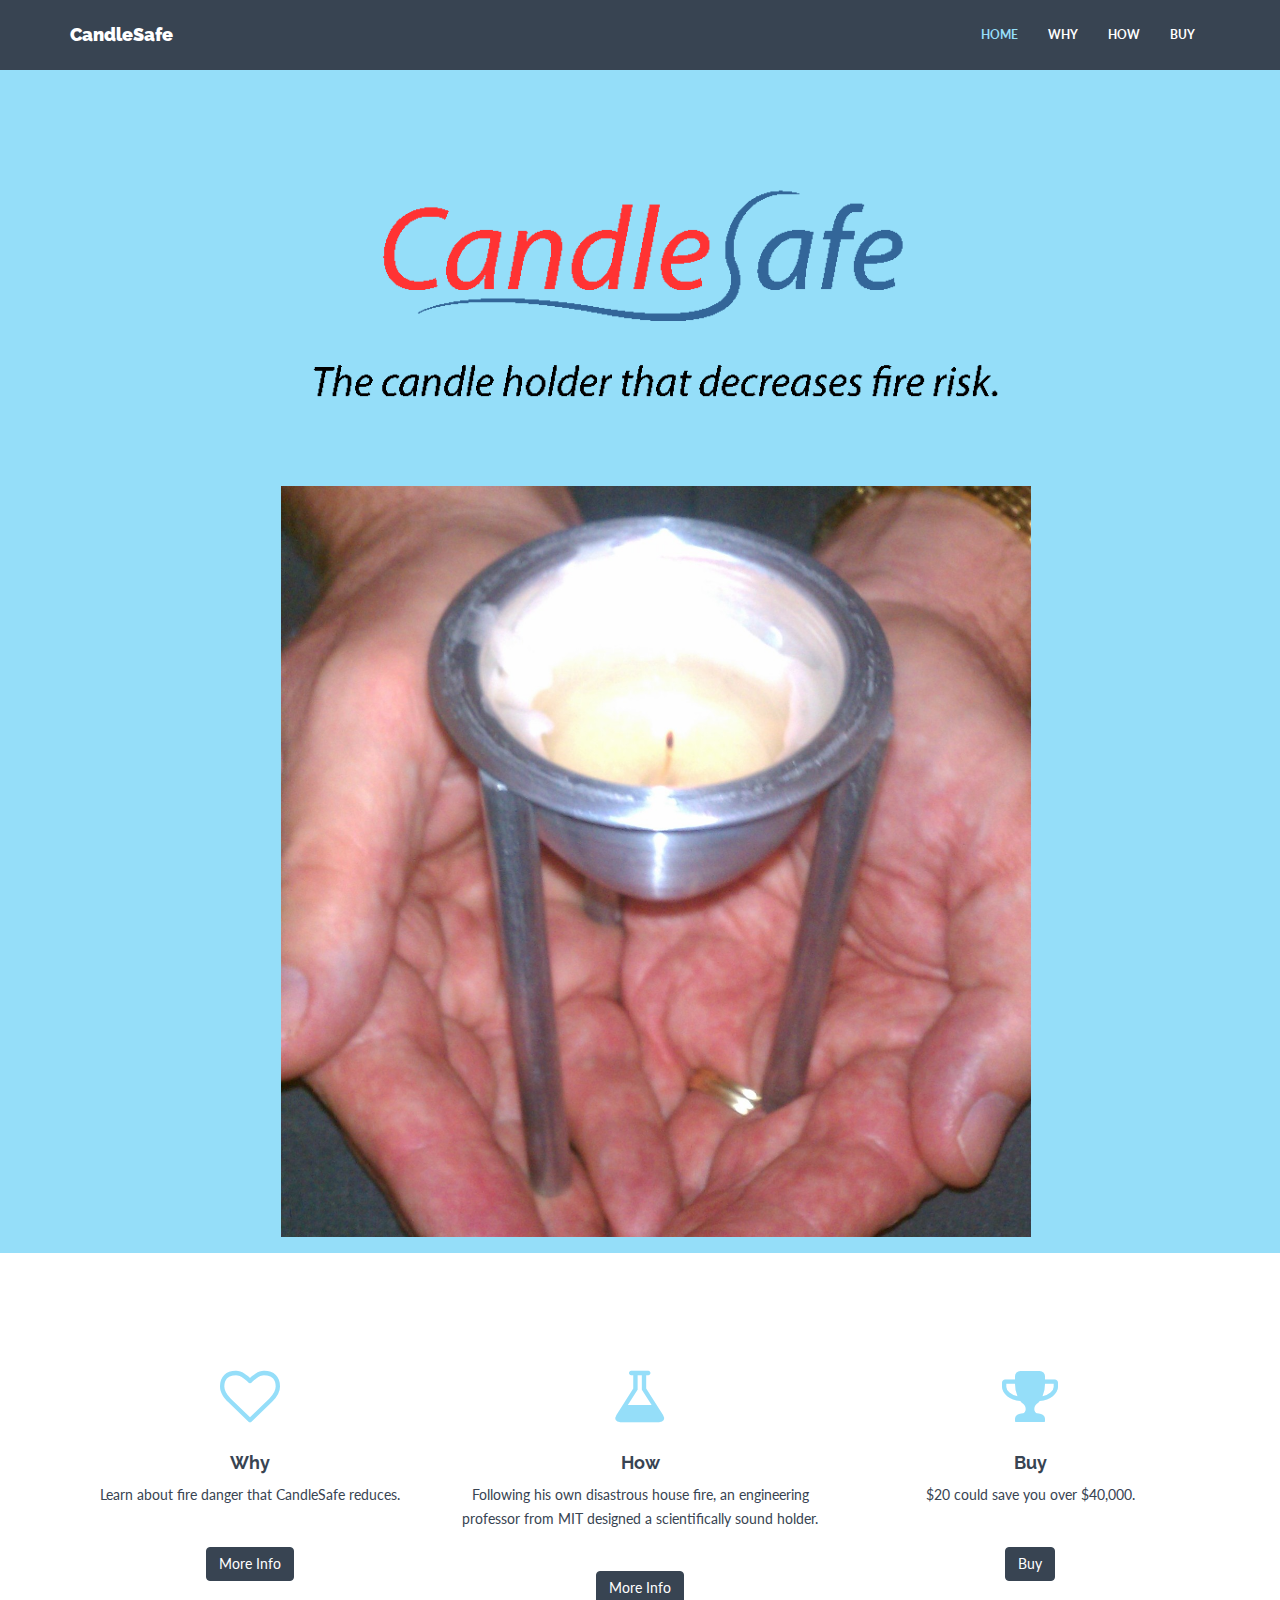
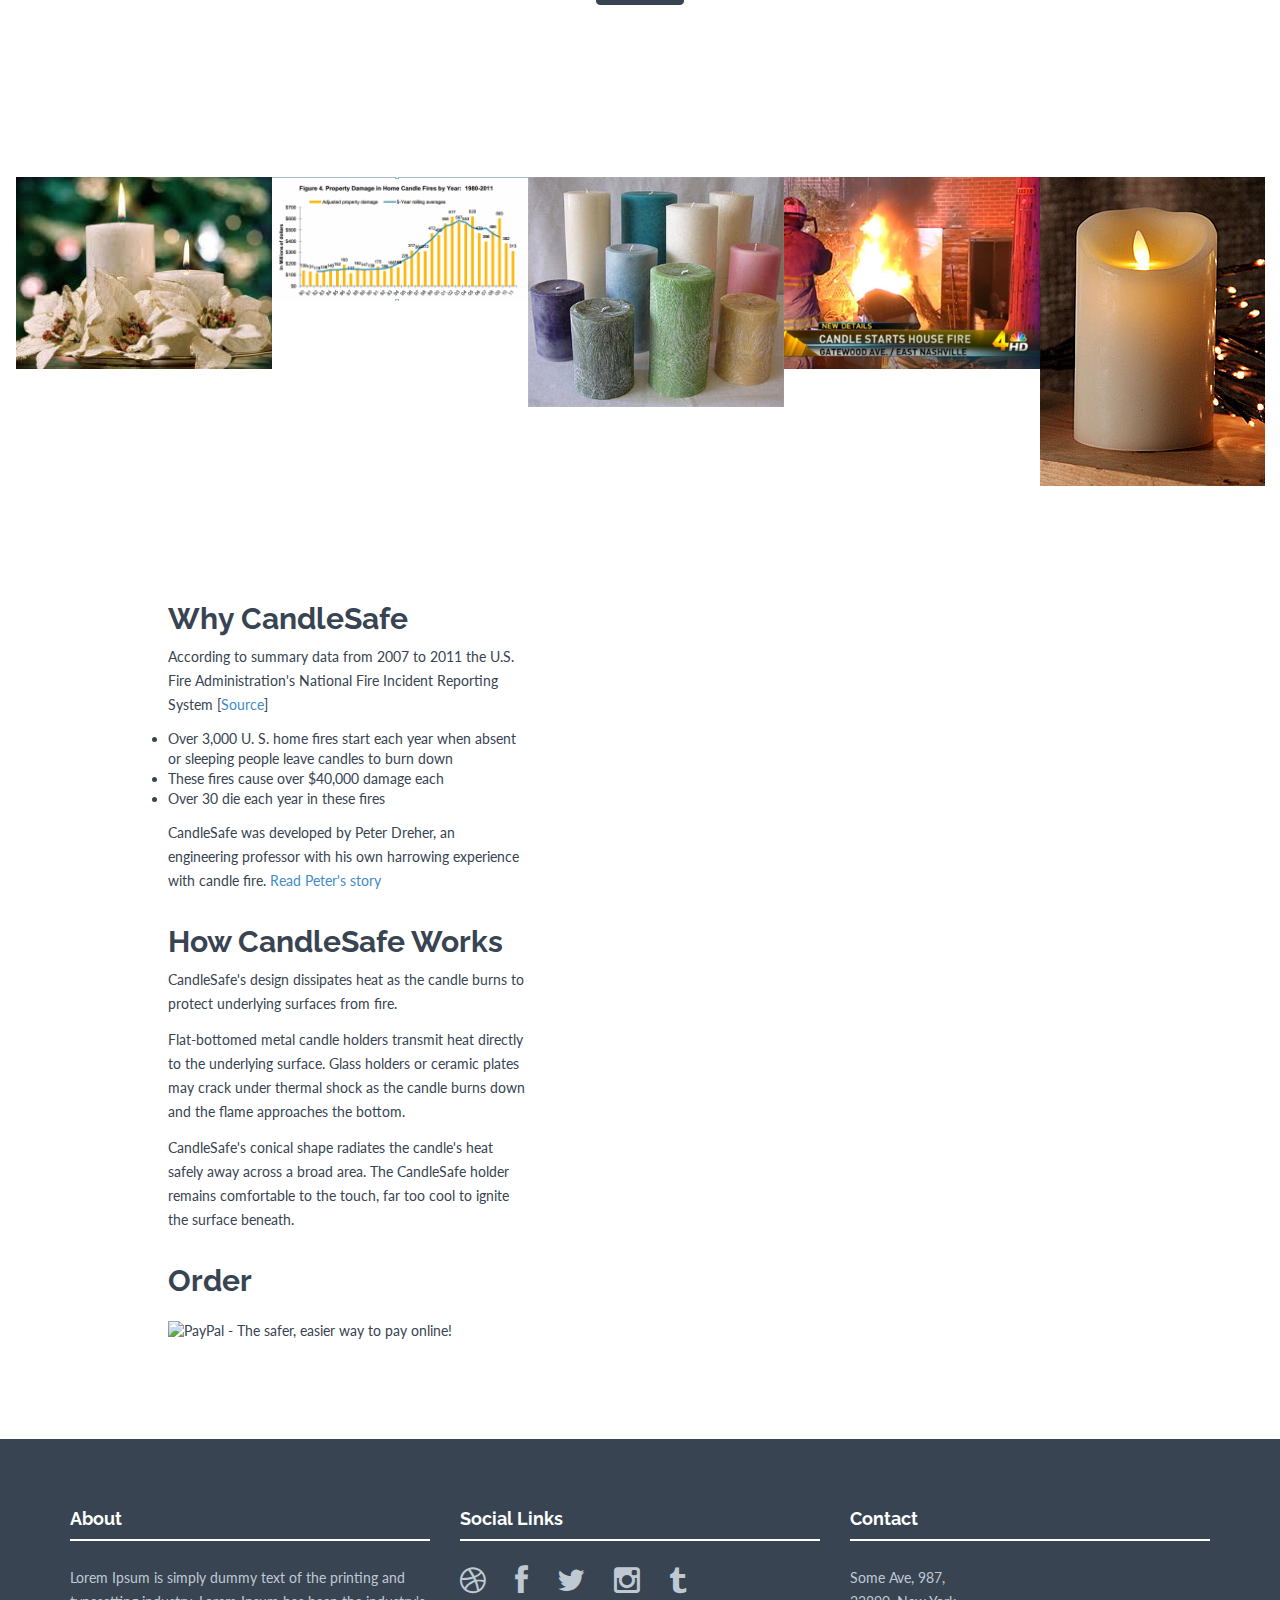
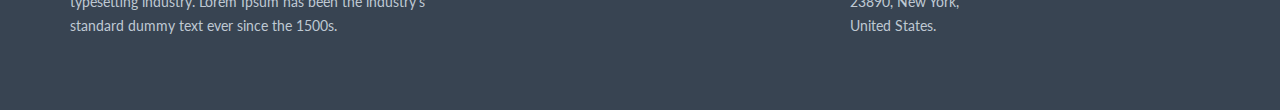
==== commit 3823f712: "Adjusted background colors" ====
--- a/index.html
+++ b/index.html
@@ -203,7 +203,7 @@
           </p> 
           
           <p>CandleSafe was developed by Peter Dreher, an engineering 
-          professor with his own harrowing exposure to candle fire.
+          professor with his own harrowing experience with candle fire.
           <a href="">Read Peter's story</a>
            </p>
           
--- a/assets/css/style.css
+++ b/assets/css/style.css
@@ -49,6 +49,7 @@
 img {
 	height: auto;
 	max-width: 100%;
+	margin: 16px;
 }
 
 a { 
@@ -107,11 +108,11 @@
 }
 
 .navbar-default .navbar-nav > li > a:hover {
-	color: #00b3fe;
+	color: #95def9;
 }
 
 .navbar-default .navbar-nav > .active > a, .navbar-default .navbar-nav > .active > a:hover, .navbar-default .navbar-nav > .active > a:focus {
-	color: #00b3fe;
+	color: #95def9;
 	background-color: transparent;
 }
 
@@ -142,8 +143,8 @@
 .btn-theme.active,
 .open .dropdown-toggle.btn-theme {
   color: #fff;
-  background-color: #00b3fe;
-  border-color: #00b3fe;
+  background-color: #95def9;
+  border-color: #95def9;
 }
 
 .dmbutton:hover,
@@ -205,7 +206,7 @@
 ################################################################# */
 
 #headerwrap {
-	background-color: #00b3fe;
+	background-color: #95def9;
 	min-height: 550px;
 	padding-top: 100px;
 	padding-bottom: 0px;
@@ -233,7 +234,7 @@
 }
 
 #service i {
-	color: #00b3fe;
+	color: #95def9;
 	font-size: 60px;
 	padding: 15px;
 }
@@ -281,7 +282,7 @@
 {
 	height:100%;
 	width:100%;
-	background-color:#00b3fe;
+	background-color:#95def9;
 	background-color:rgba(0,179,254,.9);
 	text-align:center;
 }
@@ -354,7 +355,7 @@
 }
 
 #footerwrap i:hover {
-	color: #00b3fe
+	color: #95def9
 }
 
 /*	################################################################
@@ -363,7 +364,7 @@
 /* General Tweaks */
 
 #blue {
-	background: #00b3fe;
+	background: #95def9;
 	margin-top: 60px;
 	margin-bottom: 60px;
 	padding-top: 25px;
@@ -376,7 +377,7 @@
 }
 
 .ctitle {
-	color: #00b3fe;
+	color: #95def9;
 	font-weight: 700;
 	margin-bottom: 15px;
 }
@@ -396,7 +397,7 @@
 }
 
 .badge-theme {
-	background: #00b3fe;
+	background: #95def9;
 }
 
 /* Contact Page */
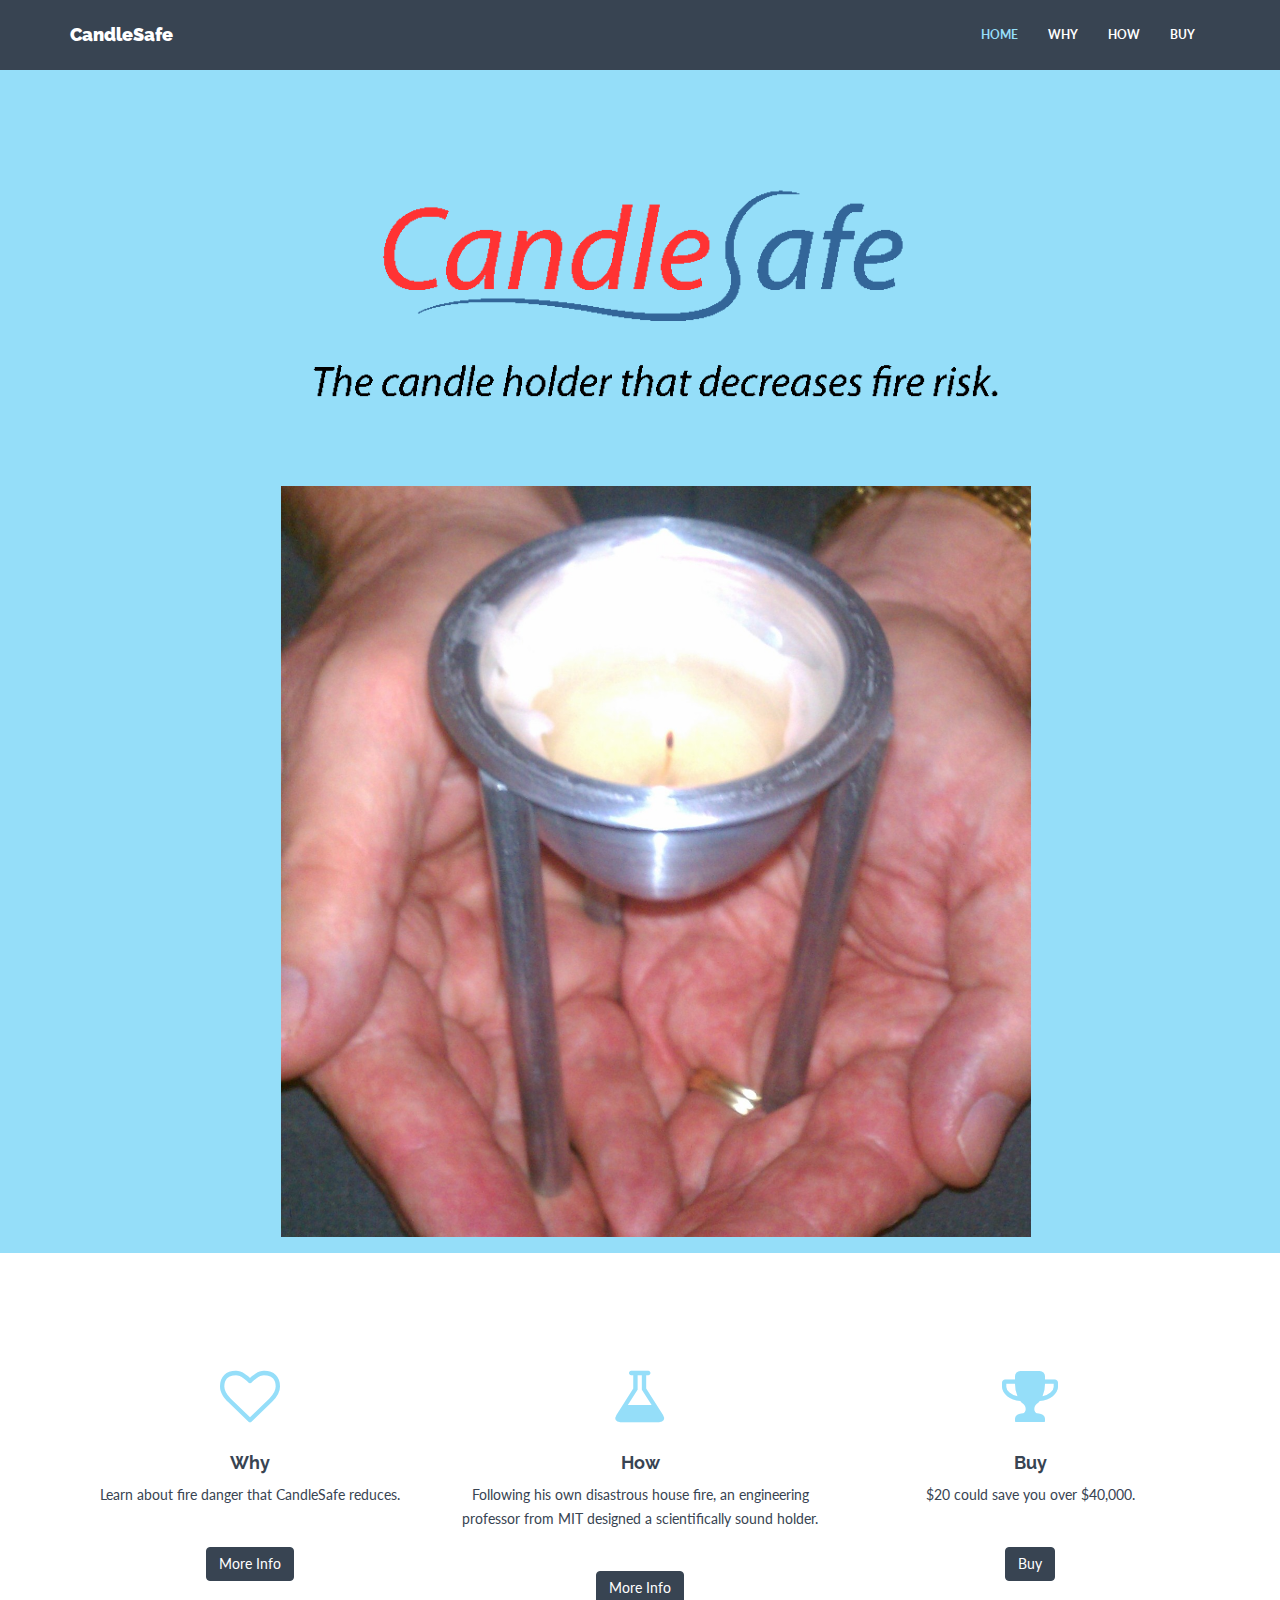
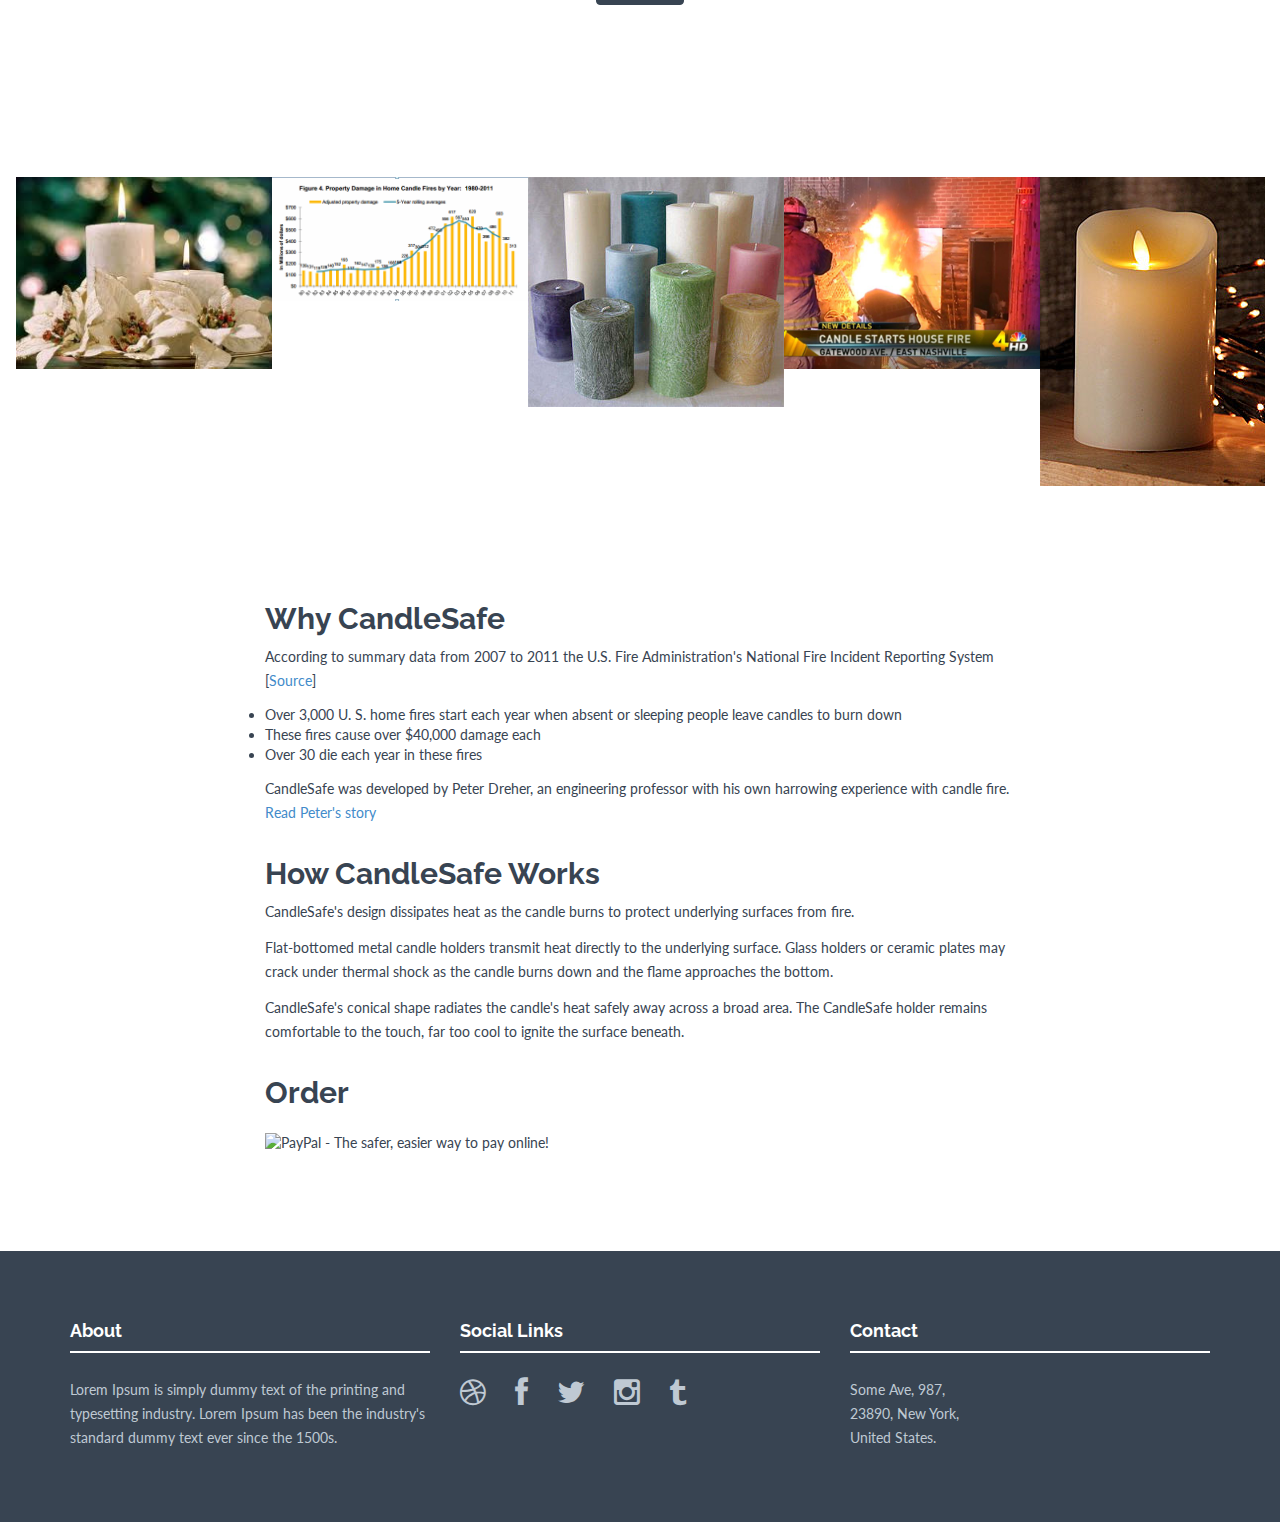
==== commit efcaa784: "Add link to Prof story" ====
--- a/index.html
+++ b/index.html
@@ -187,7 +187,7 @@
 	 <div class="container mtb">
 	 
 	 	<div class="row">
-	 		<div class="col-lg-4 col-lg-offset-1" id="why">
+	 		<div class="col-lg-8 col-lg-offset-2" id="why">
 	 		   
 		 		<h2>Why CandleSafe</h2>
           <p>
@@ -204,7 +204,7 @@
           
           <p>CandleSafe was developed by Peter Dreher, an engineering 
           professor with his own harrowing experience with candle fire.
-          <a href="">Read Peter's story</a>
+          <a href="peter.html">Read Peter's story</a>
            </p>
           
        	</div>
@@ -212,7 +212,7 @@
 	 	
 
 	 	<div class="row">
-	 		<div class="col-lg-4 col-lg-offset-1" id="how">
+	 		<div class="col-lg-8 col-lg-offset-2" id="how">
 	 		   
 		 		<h2>How CandleSafe Works</h2>
           
@@ -234,7 +234,7 @@
 	 	
 
 	 	<div class="row">
-	 		<div class="col-lg-4 col-lg-offset-1" id="buy">
+	 		<div class="col-lg-8 col-lg-offset-2" id="buy">
 	 		   
 		 		<h2>Order</h2>
           
